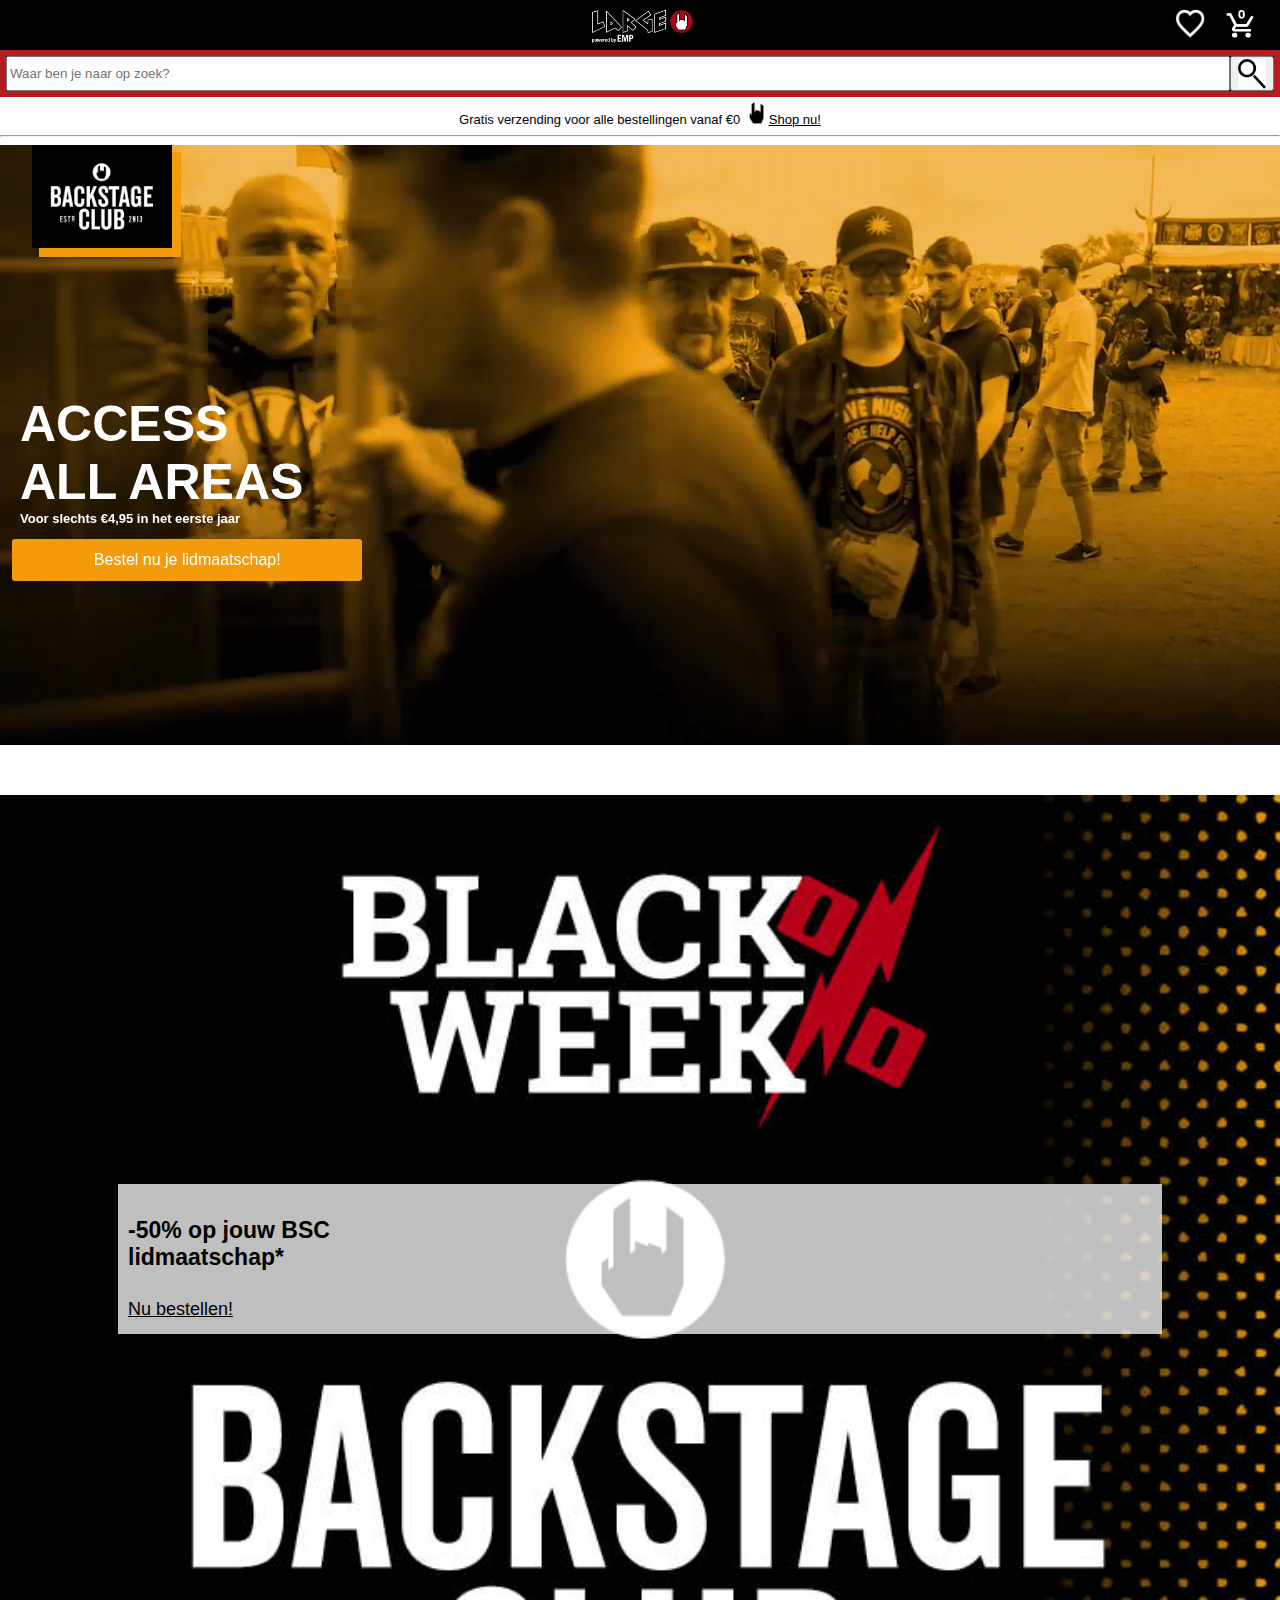
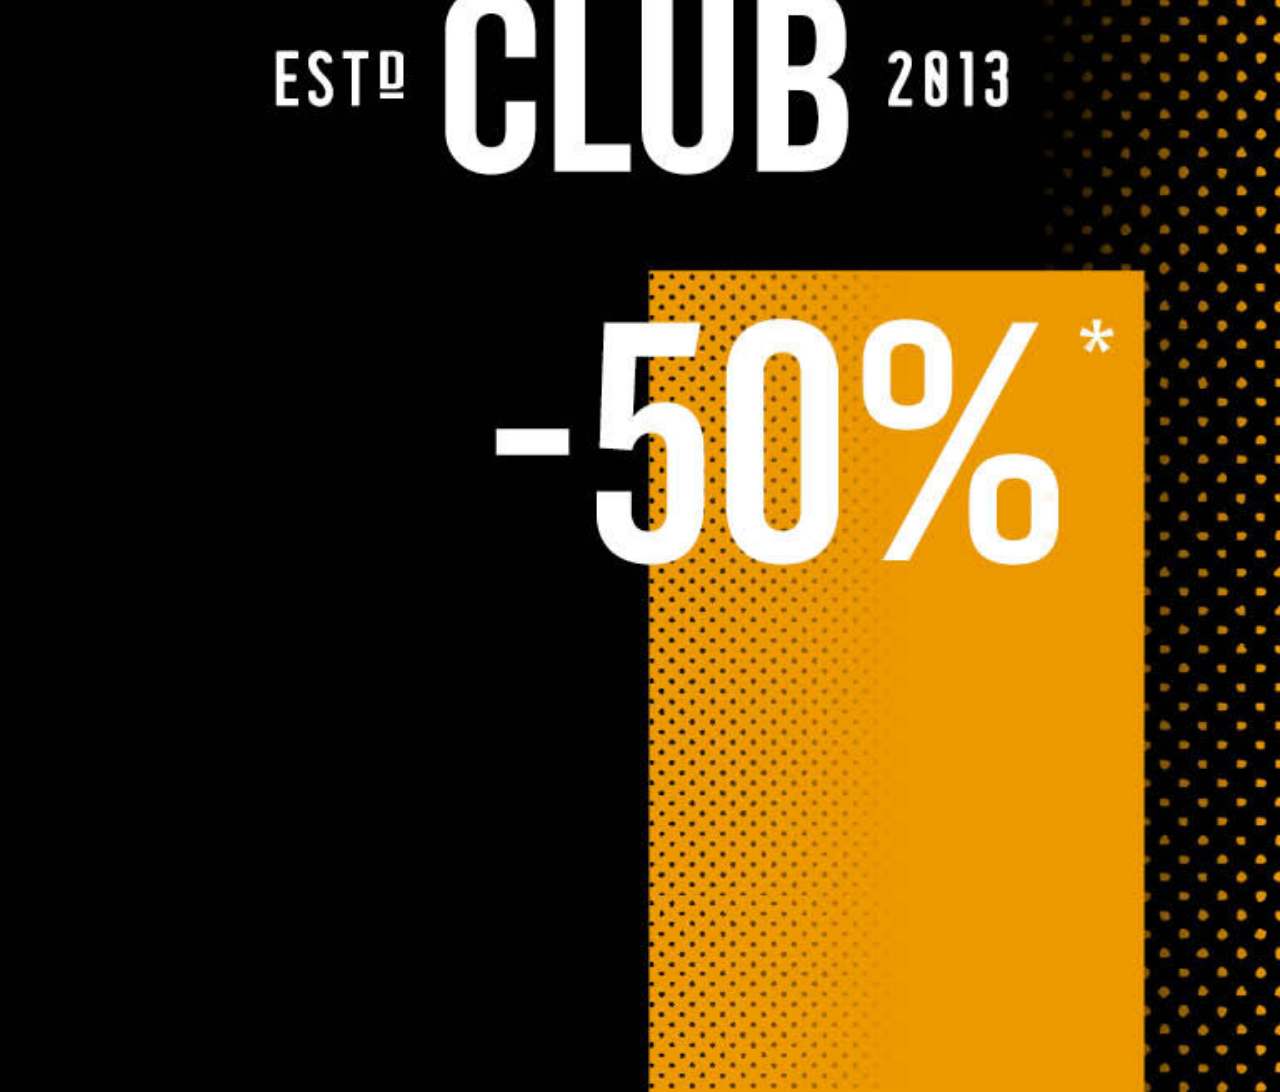
==== backstage.html @ 82ed86e2 "Add files via upload" ====
<!doctype html>
<html lang="nl">

<head>
	<meta charset="UTF-8">
	<meta name="author" content="Maylinn">
	<meta name="viewport" content="width=device-width, initial-scale=1">

	<title>Backstage</title>

	<link href="styles/style.css" rel="stylesheet">
</head>

<body class="bsc">
	<header>
		<div class="informatie">
			<figure class="header">
				<img src="./images/vinkje.png" alt="">
				<figcaption>
					100% Officiële merchandise
				</figcaption>
			</figure>
			<figure class="header">
				<img src="./images/vinkje.png" alt="">
				<figcaption>
					Meer dan 30.000 items
				</figcaption>
			</figure>
			<figure class="header">
				<img src="./images/vinkje.png" alt="">
				<figcaption>
					Gratis retourneren
				</figcaption>
			</figure>
		</div>

		<div class="header">
			<span class="logo">
				<a href="./index.html"><img src="./images/logo.PNG" alt="Logo"></a>
			</span>
			<span class="icon">
				<!-- <a class="icon" href="#"><img src="./images/blad.png" alt="blad"></a>
				<a class="icon" href="#"><img src="./images/club.PNG" alt="backstage club"></a>
				<a class="icon" href="#"><img src="./images/profiel.PNG" alt="profiel"></a> -->
				<a class="icon" href="./backstage.html"><img src="./images/hartje.PNG" alt="hartje"></a>
				<a class="icon" href="#"><img src="./images/wagen.PNG" alt="winkelwagen"></a>
			</span>
		</div>
		<form action="#">
			<input type="search" placeholder="Waar ben je naar op zoek?">
			<button type="submit" name="submit"><img src="./images/zoeken.png" alt=""></button>
		</form>
		<nav>
			<ul>
				<li><a href="#">Nieuw</a></li>
				<li><a href="#">Vrouwen</a></li>
				<li><a href="#">Mannen</a></li>
				<li><a href="#">Kinderen</a></li>
				<li><a href="#">Bandmerch</a></li>
				<li><a href="#">Films en Series</a></li>
				<li><a href="#">Gaming</a></li>
				<li><a href="#">Fun & Lifestyle</a></li>
				<li><a href="#">Accessoires</a></li>
				<li><a href="#">Sale %</a></li>
			</ul>
		</nav>
	</header>

	<main>

		<article class="banner">
			<p>
				Gratis verzending voor alle bestellingen vanaf €0 <img src="./images/hand.PNG" alt="Hand"><a href="#">Shop nu!</a>
			</p>
		</article>
		<hr>
		<section class="een">
			<article class="video">
				<video autoplay muted loop>
					<source src="./videos/backstagevid.mp4" type="video/mp4">
				</video>
				<img src="./images/bclogo.png" alt="backstage logo">
				<article>
					<p>ACCESS <br> ALL AREAS</p>
					<p>Voor slechts €4,95 in het eerste jaar</p>
					<button type="button" name="button">Bestel nu je lidmaatschap!</button>
				</article>
			</article>
		</section>

		<section>
			<img src="./images/mobileclub.jpg" alt="">
			<article class="">
				<p>-50% op jouw BSC <br> lidmaatschap*</p>
				<a href="#">Nu bestellen!</a>
			</article>
		</section>
<section>
	<p>

	</p>
</section>
	</main>

	<footer>
		<section class="klantenservice">
			<article>
				<h4>Wij staan voor je klaar</h4>
				<p>Onze klantenservice is vandaag bereikbaar tot
					18:00 uur op 010-305 81 00.</p>
				<button type="button" name="button">Neem contact met ons op</button>
				<nav class="klantenservice">
					<a href="#"><img src="./images/thuiswinkel.png" alt=""></a>
					<a href="#"><img src="./images/ecommerce.png" alt=""></a>
					<a href="#"><img src="./images/becommerce.png" alt=""></a>
				</nav>
			</article>
		</section>
		<section class="email">
			<article>
				<h4>E-mailnieuwsbrief</h4>
				<img src="./images/pijl.png" alt="">
			</article>
		</section>
	</footer>
</body>

</html>
---- styles/style.css ----
header {
  font-family: georgia;
}

body {
  font-family: arial;
  margin: 0px;
  height: 100%;
}

/* -------------------header------------------- */
header {
  position: relative;
  background-color: black;
}

figure.header {
  display: none;
}

nav {
  display: none;
  display: flex;
  flex-direction: row;
  width: 300px;
}

nav ul {
  display: none;
  flex-direction: column;
  background-color: #B41C20;
  width: 300px;
  list-style: none;
  /* visibility: hidden; */
}

div.header span.logo {
  /* position: absolute; */
  width: 100%;
  display: flex;
  justify-content: center;
  background-color: black;
}

header>div>span.logo>a>img {
  position: absolute;
  height: 40px;
}

header input[type=search] {
  flex-grow: 1;
}

header form {
  display: flex;
  border-style: solid;
  border-color: #B41C20;
  border-width: 6px;
  height: 35px;
  /* margin-top: 40px; */
}

header form img {
  height: 30px;
}

div.header {
  position: sticky;
  top: 0px;
  display: block;
  justify-content: center;
  z-index: 1;
  height: 40px;
  display: flex;
  justify-content: center;
  background-color: black;
  padding: 5px;
  /* margin-top: -40px; */
}

span.icon {
  display: flex;
  flex-direction: row;
  justify-content: flex-end;
  height: 30px;
  margin-top: 4px;
}

span.icon a img{
  width: 30px;
  height: 30px;
  margin-right: 20px;
}

span.icon a {
  height: 30px;
}

/* -------------------Body------------------- */

article.banner>p>img {
  width: 15px;
  height: 22px;
  margin-left: 5px;
  margin-right: 5px;
}

article.banner>p {
  text-align: center;
  font-size: 13px;
  margin: 0px;
  margin-top: 5px;
}

article.banner>p>a {
  color: black;
}

section.slider div img {
  /* position: absolute; */
  max-width: 100%;
  height: auto;
}
section.slider figure {
  margin: 0;
}

div.slider {
  position: relative;
  display: flex;
  justify-content: center;
  margin: 0;
  margin-bottom: 50px;
  max-width: 770px;
  height: auto;
}
div.slider article {
  position: absolute;
  font-size: 23px;
  font-weight: bold;
  background-color: rgba(255, 255, 255, 0.7);
  padding: 10px;
  width: 300px;
  max-width: 200%;
  height: 130px;
  bottom: 25px;
}

div.slider a {
  color: black;
  font-size: 18px;
  font-weight: normal;
  margin-top: 30px;
}

div.slider button {
  position: absolute;
  top: 45%;
  padding: 10px;
  border: none;
  font-size: 20px;
  font-weight: bold;
  right: 0px;
}

div.slider button:nth-last-of-type(2) {
  right: 93%;
}

/* -------------------Section twee------------------- */

section.twee {
  position: relative;
  display: flex;
  flex-direction: row;
  justify-content: space-between;
  overflow: scroll;
  height: 470px;
}

section.twee img {
  width: 250px;
  height: auto;
}

section.twee figure {
  display: flex;
  justify-content: center;
}

section.twee figure article {
  position: absolute;
  font-size: 18px;
  font-weight: bold;
  text-align: center;
  background-color: rgba(255, 255, 255, 0.75);
  padding: 10px;
  width: 200px;
  max-width: 200%;
  height: 115px;
  bottom: 25px;
}

section.twee a {
  color: black;
  font-weight: normal;
}

section.twee p {
  margin-bottom: 10px;
  margin-top: 5px;
}

/* -------------------Section drie------------------- */

section.drie span {
  position: relative;
  display: flex;
  justify-content: center;
  align-items: center;
}

section.drie img {
  max-width: 100%;
  height: auto;
}

section.drie button {
  position: absolute;
  bottom: 30px;
  right: 100px;
  background-color: rgba(255, 0, 0, 0.0);
  border-color: white;
  border-radius: 3px;
  border-style: solid;
  border-width: 1px;
  color: white;
  padding: 15px;
  padding-left: 35px;
  padding-right: 35px;
  right: 120px;

}

/* -------------------Section vier------------------- */



section.vier article {
  display: flex;
  flex-direction: row;

  justify-content: space-between;
  overflow: scroll;
}

section.vier article figure {
  text-align: center;
  height: 300px;
  margin-top: 100px;
}

section.vier h3 {
  position: absolute;
  margin-left: 50px;
  margin-top: 40px;
  padding-bottom: 30px;
}

/* -------------------Footer------------------- */

footer {
  margin: 20px;
}

section.klantenservice article{
  font-size: 15px;
  /* margin: 10px; */
}

nav.klantenservice {
  display: flex;
  justify-content: flex-start;
  margin-top: 30px;
}
nav.klantenservice a img {
  height: 50px;
  margin-bottom: 10px;
  margin-right: 10px;
}

section.klantenservice button {
  padding: 10px;
  background-color: #E5E5E5;
  border-top: none;
  border-left: none;
  border-right: none;
  border-bottom-width: 0.1px;
  border-color: lightgray;
  border-radius: 6px;
}

section.email article img{
  width: 30px;
  height: 15px;
  margin-top: 5px;
  padding:10px;
}

section.email article {
  display: flex;
  flex-direction: row;
  justify-content: space-between;
  /* height: 10px; */
}

/* ------------------------BACKSTAGE CLUB------------------------ */

body.bsc section.een{
  margin-bottom: 50px;
  width: 100%;
  overflow: hidden;
  height: 600px;
}

article.video {
  position: relative;
  max-width: 100%;
  height: 400px;
}

body.bsc video {
  position: absolute;
  /* width: 100%; */
  /* height: 100%; */
}

body.bsc article.video img {
  position: absolute;
  margin-left: 2em;
  width: 120px;
  padding: 10px;
  background-color: black;
  box-shadow: 8px 8px 0px 1px #F39B0A;
}

body.bsc article.video>article {
  position: absolute;
  display: flex;
  flex-direction: column;
  top: 200px;
  z-index: 1;
}

body.bsc article.video>article p:nth-last-of-type(1) {
  color: white;
  font-size: 13px;
  font-weight: bold;
  margin-left: 20px;
  margin-top: 0px;
}

body.bsc article.video>article p:nth-last-of-type(2){
  color: white;
  font-weight: bold;
  margin-left: 20px;
  margin-bottom: 0px;
  font-size: 50px;
}

body.bsc article.video>article button {
  font-size: 16px;
  width: 350px;
  align-self: center;
  margin-left: 7%;
  color: white;
  background-color: #F39B0A;
  padding: 12px;
  /* padding-left: 50px; */
  /* padding-right: 50px; */
  border: none;
  border-radius: 3px;
}

body.bsc main section:nth-last-of-type(2) {
  position: relative;
  width: 100%;
  height: 555px;
  display: flex;
  justify-content: center;
}

body.bsc main section:nth-last-of-type(2) img {
  position: absolute;
  width: 100%;
  height: auto;
}

body.bsc main section:nth-last-of-type(2) article {
  position: absolute;
  background-color: rgba(255, 255, 255, 0.75);
  font-size: 23px;
  font-weight:  bold;
  padding: 10px;
  width: 80%;
  max-width: 200%;
  height: 130px;
  top: 70%;
  align-self: center;
}

body.bsc main section:nth-last-of-type(2) article a {
  color: black;
  font-weight: normal;
  font-size: 18px;
}
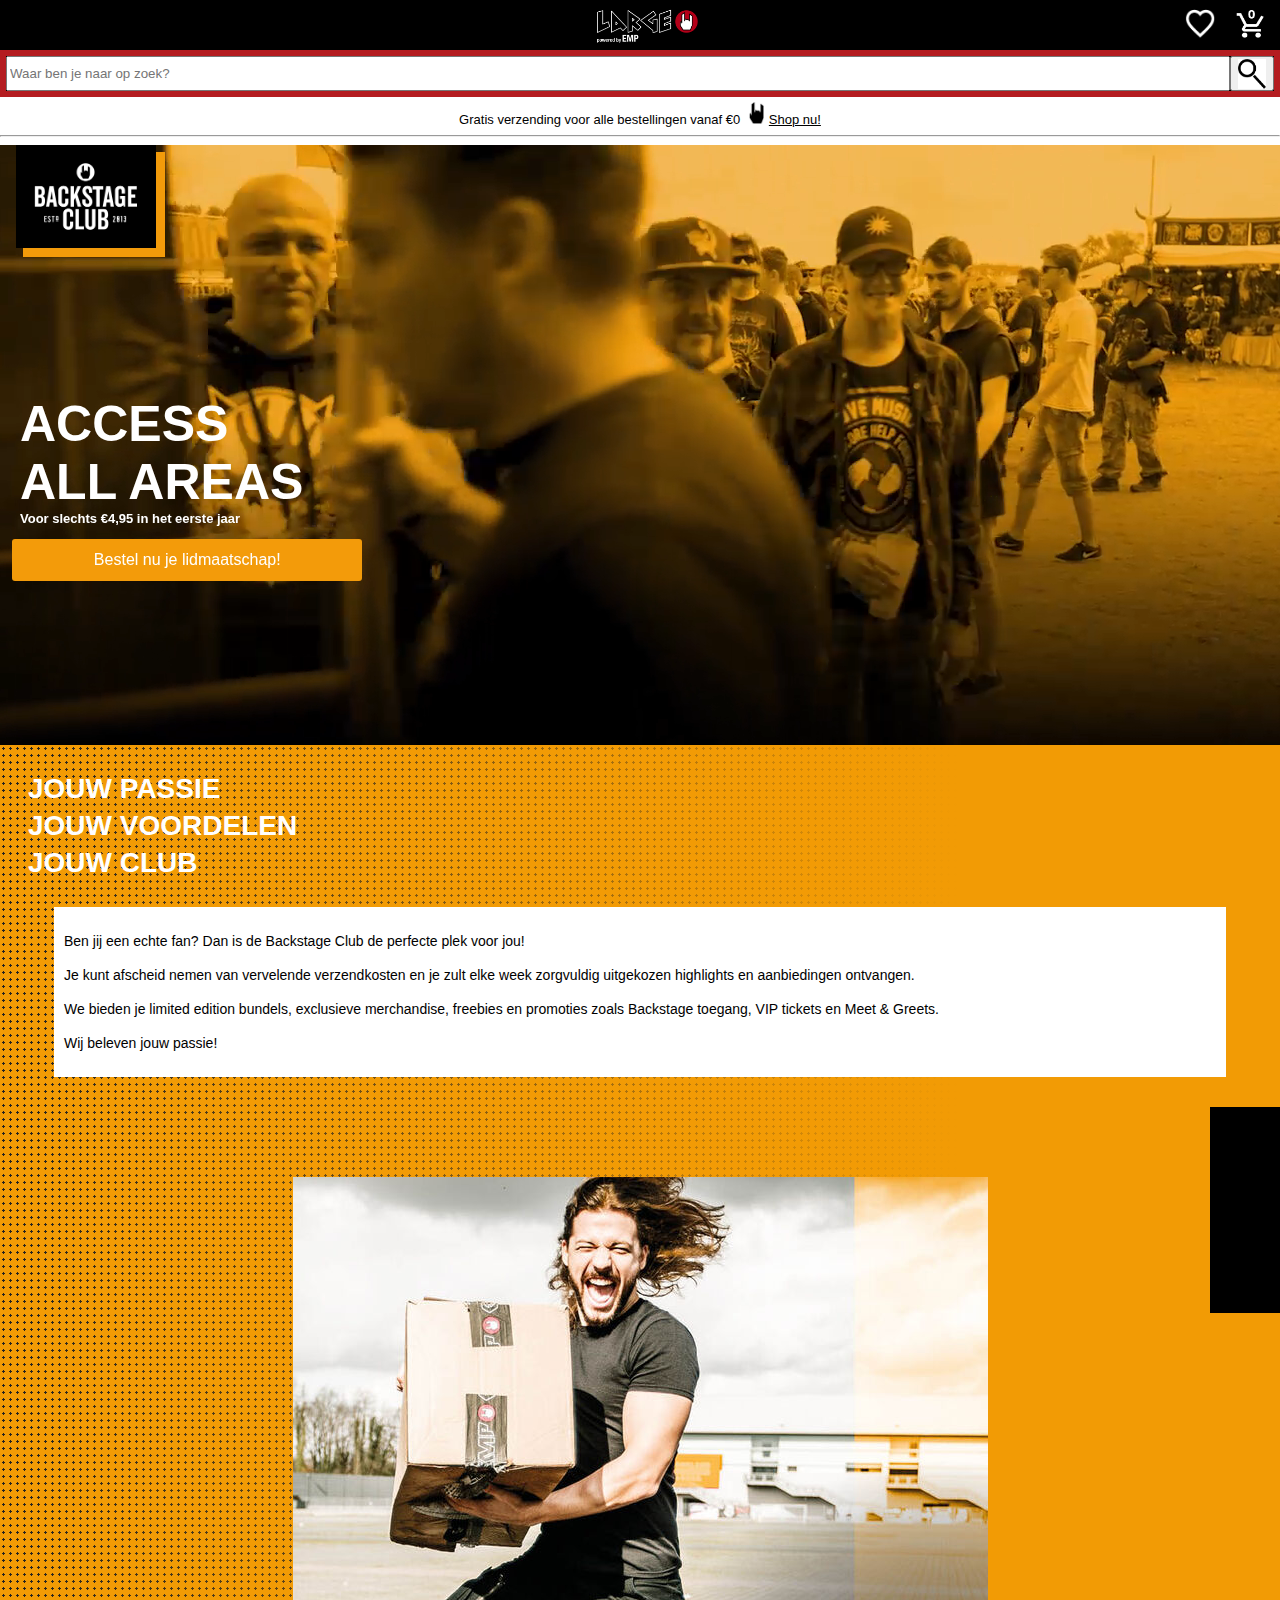
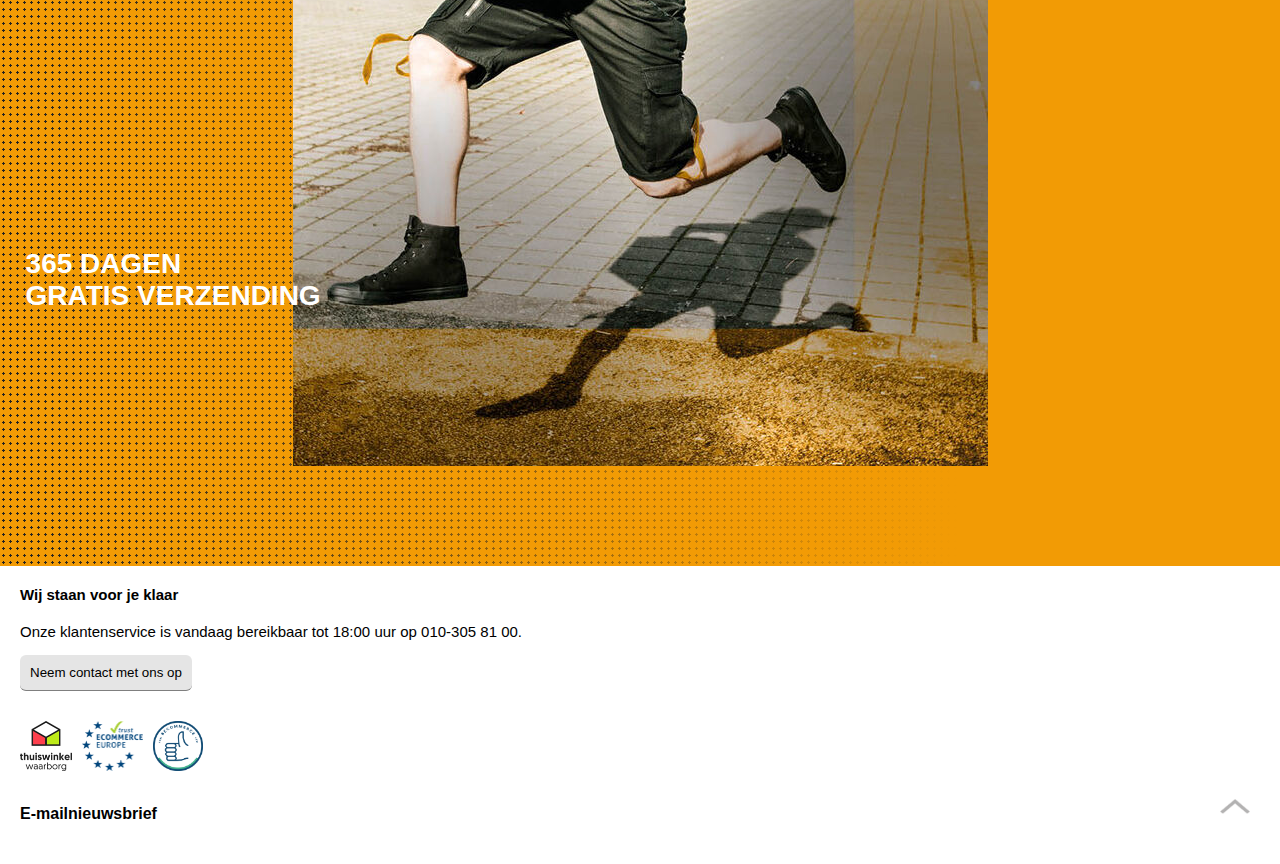
==== commit 003f3930: "Add files via upload" ====
--- a/backstage.html
+++ b/backstage.html
@@ -8,7 +8,7 @@
 
 	<title>Backstage</title>
 
-	<link href="styles/style.css" rel="stylesheet">
+	<link href="./styles/style.css" rel="stylesheet">
 </head>
 
 <body class="bsc">
@@ -88,17 +88,43 @@
 			</article>
 		</section>
 
-		<section>
-			<img src="./images/mobileclub.jpg" alt="">
-			<article class="">
-				<p>-50% op jouw BSC <br> lidmaatschap*</p>
-				<a href="#">Nu bestellen!</a>
-			</article>
-		</section>
 <section>
+	<div>
+	<article>
+	<h3>JOUW PASSIE</h3>
+	<h3>JOUW VOORDELEN</h3>
+	<h3>JOUW CLUB</h3>
+	<article>
 	<p>
+		Ben jij een echte fan?
+		Dan is de Backstage Club de perfecte plek voor jou!
+	</p>
+	<p>
+		Je kunt afscheid nemen van vervelende verzendkosten en
+		 je zult elke week zorgvuldig uitgekozen highlights en
+		 aanbiedingen ontvangen.
+	</p>
+	<p>
+		We bieden je limited edition bundels, exclusieve merchandise,
+		freebies en promoties zoals Backstage toegang, VIP tickets en
+		Meet & Greets.
+	</p>
+	<p>
+		Wij beleven jouw passie!
+	</p>
+	</article>
+	<article>
+	<span></span>	
+	<img src="./images/bscimage.jpg" alt="man with box">
+	<p class="p">
+		365 DAGEN <br> GRATIS VERZENDING
+	</p>
+	</article>
+	</article>
+	</div>
+</section>
+<section>
 
-	</p>
 </section>
 	</main>
 
--- a/styles/style.css
+++ b/styles/style.css
@@ -57,7 +57,7 @@
   border-color: #B41C20;
   border-width: 6px;
   height: 35px;
-  /* margin-top: 40px; */
+  margin-top: 50px;
 }
 
 header form img {
@@ -65,7 +65,8 @@
 }
 
 div.header {
-  position: sticky;
+  position: fixed;
+  width: 100vw;
   top: 0px;
   display: block;
   justify-content: center;
@@ -131,7 +132,7 @@
   justify-content: center;
   margin: 0;
   margin-bottom: 50px;
-  max-width: 770px;
+  width: 100vw;
   height: auto;
 }
 div.slider article {
@@ -140,8 +141,8 @@
   font-weight: bold;
   background-color: rgba(255, 255, 255, 0.7);
   padding: 10px;
-  width: 300px;
-  max-width: 200%;
+  width: 80vw;
+  /* max-width: 200%; */
   height: 130px;
   bottom: 25px;
 }
@@ -317,7 +318,7 @@
 /* ------------------------BACKSTAGE CLUB------------------------ */
 
 body.bsc section.een{
-  margin-bottom: 50px;
+  /* margin-bottom: 50px; */
   width: 100%;
   overflow: hidden;
   height: 600px;
@@ -337,7 +338,7 @@
 
 body.bsc article.video img {
   position: absolute;
-  margin-left: 2em;
+  margin-left: 1em;
   width: 120px;
   padding: 10px;
   background-color: black;
@@ -349,10 +350,10 @@
   display: flex;
   flex-direction: column;
   top: 200px;
-  z-index: 1;
-}
-
-body.bsc article.video>article p:nth-last-of-type(1) {
+  /* z-index: 1; */
+}
+
+body.bsc article.video>article p:nth-of-type(2) {
   color: white;
   font-size: 13px;
   font-weight: bold;
@@ -360,7 +361,7 @@
   margin-top: 0px;
 }
 
-body.bsc article.video>article p:nth-last-of-type(2){
+body.bsc article.video>article p:nth-of-type(1){
   color: white;
   font-weight: bold;
   margin-left: 20px;
@@ -376,41 +377,78 @@
   color: white;
   background-color: #F39B0A;
   padding: 12px;
-  /* padding-left: 50px; */
-  /* padding-right: 50px; */
   border: none;
   border-radius: 3px;
 }
-
-body.bsc main section:nth-last-of-type(2) {
-  position: relative;
-  width: 100%;
-  height: 555px;
-  display: flex;
-  justify-content: center;
-}
-
-body.bsc main section:nth-last-of-type(2) img {
-  position: absolute;
-  width: 100%;
-  height: auto;
-}
-
-body.bsc main section:nth-last-of-type(2) article {
-  position: absolute;
-  background-color: rgba(255, 255, 255, 0.75);
-  font-size: 23px;
-  font-weight:  bold;
-  padding: 10px;
-  width: 80%;
-  max-width: 200%;
-  height: 130px;
-  top: 70%;
-  align-self: center;
-}
-
-body.bsc main section:nth-last-of-type(2) article a {
-  color: black;
-  font-weight: normal;
-  font-size: 18px;
-}
+/* ------------------------SECTION 2------------------------ */
+
+body.bsc main section:nth-of-type(2){
+  position: relative;
+  background-image: radial-gradient(#212121 26%, transparent 20%);
+  background-color: #f29b05;
+  background-size: 7px 7px;
+  max-width: 100%;
+}
+
+body.bsc main section:nth-of-type(2) div {
+  background-image: linear-gradient(to left,#f29b05 25%,transparent 100%);
+}
+
+body.bsc main section:nth-of-type(2) article > article:nth-of-type(1) {
+  /* position: relative; */
+  background-color: white;
+  font-size: 14px;
+  line-height: 20px;
+  margin-left: auto;
+  margin-right: auto;
+  max-width: 90vw;
+  padding: 10px;
+  margin-bottom: 100px;
+  margin-top: 2em;
+}
+
+body.bsc main section:nth-of-type(2) h3 {
+  color: white;
+  font-size: 28px;
+  font-weight: bold;
+  padding-left: 1em;
+  margin-top: 0px;
+  margin-bottom: 5px;
+}
+
+body.bsc main section:nth-of-type(2) h3:nth-of-type(1) {
+  padding-top: 1em;
+  margin-top: 0px;
+}
+
+body.bsc main section:nth-of-type(2) article>article:nth-of-type(2) {
+  position: relative;
+}
+
+body.bsc main section:nth-of-type(2) img {
+  max-width: 90%;
+  margin-left: auto;
+  margin-right: auto;
+  padding-bottom: 100px;
+  display: flex;
+  z-index: 2;
+}
+
+body.bsc main section:nth-of-type(2) span {
+  position: absolute;
+  top: -70px;
+  right: 0;
+  background-color: black;
+  height: 206px;
+  width: 70px;
+  z-index: 1;
+}
+p.p {
+  position: absolute;
+  bottom: 0px;
+  top: 65%;
+  left: 2%;
+  color: white;
+  font-weight: bold;
+  font-size: 28px;
+}
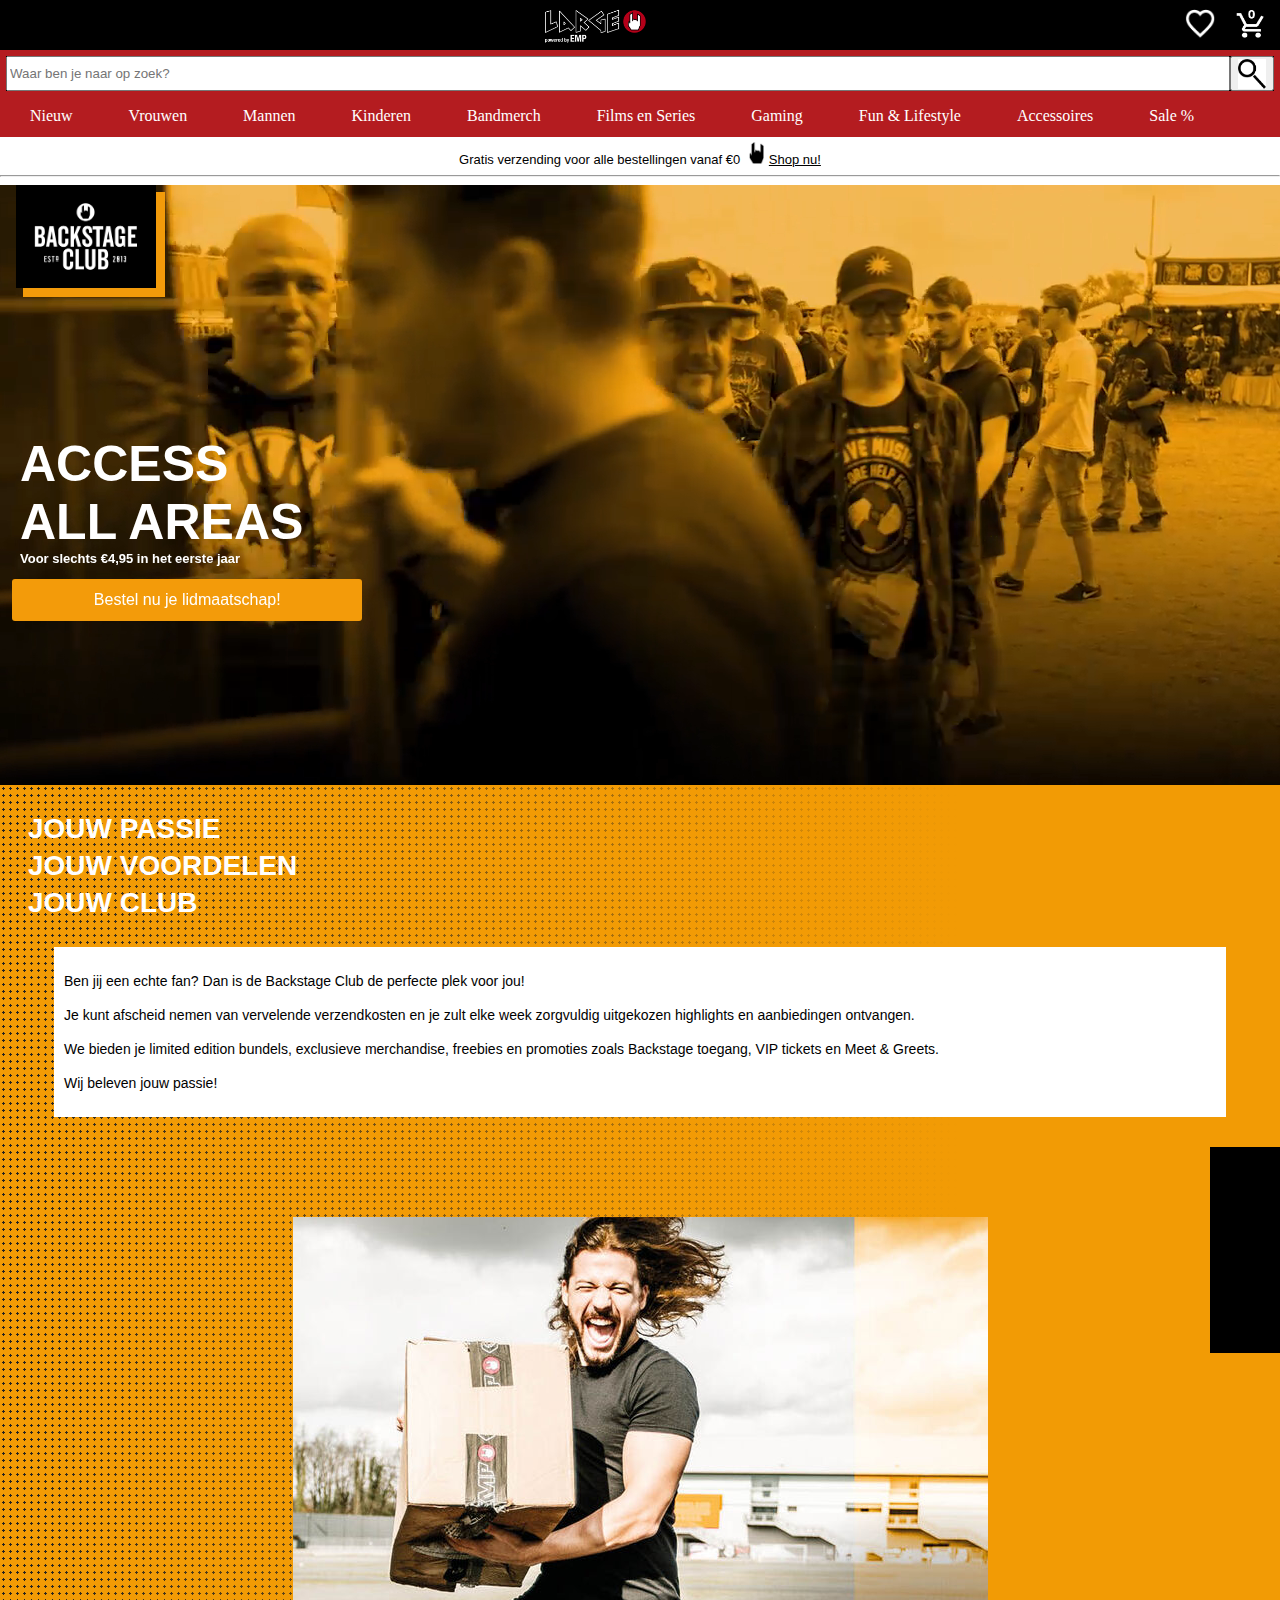
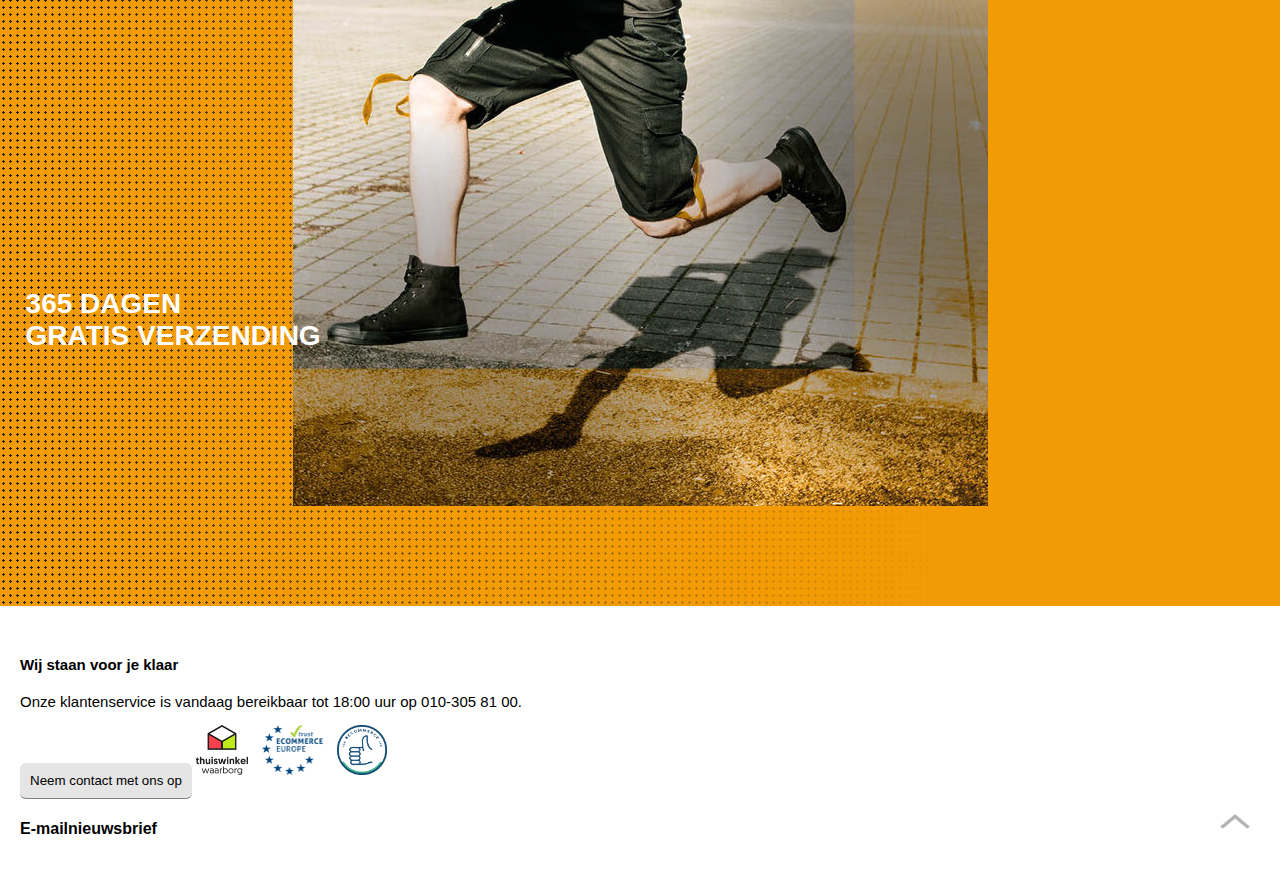
==== commit 1eea3547: "Add files via upload" ====
--- a/backstage.html
+++ b/backstage.html
@@ -114,7 +114,7 @@
 	</p>
 	</article>
 	<article>
-	<span></span>	
+	<span></span>
 	<img src="./images/bscimage.jpg" alt="man with box">
 	<p class="p">
 		365 DAGEN <br> GRATIS VERZENDING
@@ -135,11 +135,11 @@
 				<p>Onze klantenservice is vandaag bereikbaar tot
 					18:00 uur op 010-305 81 00.</p>
 				<button type="button" name="button">Neem contact met ons op</button>
-				<nav class="klantenservice">
+				<span class="klantenservice">
 					<a href="#"><img src="./images/thuiswinkel.png" alt=""></a>
 					<a href="#"><img src="./images/ecommerce.png" alt=""></a>
 					<a href="#"><img src="./images/becommerce.png" alt=""></a>
-				</nav>
+				</span>
 			</article>
 		</section>
 		<section class="email">
@@ -149,6 +149,7 @@
 			</article>
 		</section>
 	</footer>
+	<script src="scripts/script.js"></script>
 </body>
 
 </html>
--- a/styles/style.css
+++ b/styles/style.css
@@ -19,19 +19,34 @@
 }
 
 nav {
-  display: none;
-  display: flex;
-  flex-direction: row;
-  width: 300px;
+  background-color: #B41C20;
+  /* display: flex; */
 }
 
 nav ul {
-  display: none;
-  flex-direction: column;
-  background-color: #B41C20;
-  width: 300px;
+  display: flex;
   list-style: none;
-  /* visibility: hidden; */
+  height: 30px;
+  padding-top: 10px;
+  padding-left: 30px;
+  padding-right: 30px;
+  margin: 0px;
+}
+
+nav li {
+  display: flex;
+  flex-grow: 1;
+  flex-shrink: 1;
+  /* flex-basis: auto; */
+}
+
+li.mobiel {
+  display: none
+}
+
+nav a {
+  color: white;
+  text-decoration: none;
 }
 
 div.header span.logo {
@@ -42,8 +57,96 @@
   background-color: black;
 }
 
+div.header button {
+  display: none;
+}
+
+/* ---------MOBILE--------- */
+@media screen and (max-width: 800px) {
+  nav {
+    position: fixed;
+    display: none;
+    height: 100%;
+    background-color: black;
+    z-index: 1;
+    width: 80%;
+    top: 50px;
+  }
+
+  nav ul {
+    flex-direction: column;
+    /* height: 100vw; */
+    display: block;
+  }
+
+  nav li {
+    margin-bottom: 20px;
+    display: flex;
+    justify-content: space-between;
+  }
+li.mobiel{
+  display: flex;
+  /* justify-content: center; */
+  align-items: center;
+  font-size: 14px;
+  margin-bottom: 10px;
+}
+li.mobiel img {
+  width: 30px;
+}
+
+li.mobiel a {
+  margin-left: 5px;
+  margin-bottom: 0px;
+}
+
+  nav li span {
+    display: inline-block;
+    width: 8px;
+    height: 8px;
+    border-top: 2px solid #000;
+    border-right: 2px solid #000;
+    border-color: white;
+    transform: rotate(135deg);
+  }
+
+  div.header button {
+    display: flex;
+    background-color: transparent;
+    color: white;
+    border: none;
+    padding-top: 5px;
+    margin-top: 5px;
+  }
+
+  div.header button:focus {
+    border: none;
+    outline: none;
+    background-color: #14485C;
+  }
+
+  span.bar {
+    display: flex;
+    flex-direction: column;
+  }
+
+  span.bars {
+    width: 25px;
+    height: 3px;
+    background-color: white;
+    margin: 2px 0;
+  }
+
+  div.header button>span:nth-of-type(2) {
+    margin-left: 10px;
+    margin-top: 4px;
+  }
+}
+
+/* ------------------------- */
+
 header>div>span.logo>a>img {
-  position: absolute;
+  /* position: absolute; */
   height: 40px;
 }
 
@@ -68,12 +171,10 @@
   position: fixed;
   width: 100vw;
   top: 0px;
-  display: block;
-  justify-content: center;
+  display: flex;
+  justify-content: space-between;
   z-index: 1;
   height: 40px;
-  display: flex;
-  justify-content: center;
   background-color: black;
   padding: 5px;
   /* margin-top: -40px; */
@@ -87,7 +188,7 @@
   margin-top: 4px;
 }
 
-span.icon a img{
+span.icon a img {
   width: 30px;
   height: 30px;
   margin-right: 20px;
@@ -98,7 +199,6 @@
 }
 
 /* -------------------Body------------------- */
-
 article.banner>p>img {
   width: 15px;
   height: 22px;
@@ -122,6 +222,7 @@
   max-width: 100%;
   height: auto;
 }
+
 section.slider figure {
   margin: 0;
 }
@@ -135,6 +236,7 @@
   width: 100vw;
   height: auto;
 }
+
 div.slider article {
   position: absolute;
   font-size: 23px;
@@ -169,7 +271,6 @@
 }
 
 /* -------------------Section twee------------------- */
-
 section.twee {
   position: relative;
   display: flex;
@@ -213,7 +314,6 @@
 }
 
 /* -------------------Section drie------------------- */
-
 section.drie span {
   position: relative;
   display: flex;
@@ -240,17 +340,12 @@
   padding-left: 35px;
   padding-right: 35px;
   right: 120px;
-
 }
 
 /* -------------------Section vier------------------- */
-
-
-
 section.vier article {
   display: flex;
   flex-direction: row;
-
   justify-content: space-between;
   overflow: scroll;
 }
@@ -269,22 +364,22 @@
 }
 
 /* -------------------Footer------------------- */
-
 footer {
   margin: 20px;
 }
 
-section.klantenservice article{
+section.klantenservice article {
   font-size: 15px;
   /* margin: 10px; */
 }
 
-nav.klantenservice {
+section.klantenservice {
   display: flex;
   justify-content: flex-start;
   margin-top: 30px;
 }
-nav.klantenservice a img {
+
+section.klantenservice a img {
   height: 50px;
   margin-bottom: 10px;
   margin-right: 10px;
@@ -301,11 +396,11 @@
   border-radius: 6px;
 }
 
-section.email article img{
+section.email article img {
   width: 30px;
   height: 15px;
   margin-top: 5px;
-  padding:10px;
+  padding: 10px;
 }
 
 section.email article {
@@ -316,8 +411,7 @@
 }
 
 /* ------------------------BACKSTAGE CLUB------------------------ */
-
-body.bsc section.een{
+body.bsc section.een {
   /* margin-bottom: 50px; */
   width: 100%;
   overflow: hidden;
@@ -361,7 +455,7 @@
   margin-top: 0px;
 }
 
-body.bsc article.video>article p:nth-of-type(1){
+body.bsc article.video>article p:nth-of-type(1) {
   color: white;
   font-weight: bold;
   margin-left: 20px;
@@ -380,9 +474,9 @@
   border: none;
   border-radius: 3px;
 }
+
 /* ------------------------SECTION 2------------------------ */
-
-body.bsc main section:nth-of-type(2){
+body.bsc main section:nth-of-type(2) {
   position: relative;
   background-image: radial-gradient(#212121 26%, transparent 20%);
   background-color: #f29b05;
@@ -391,10 +485,10 @@
 }
 
 body.bsc main section:nth-of-type(2) div {
-  background-image: linear-gradient(to left,#f29b05 25%,transparent 100%);
-}
-
-body.bsc main section:nth-of-type(2) article > article:nth-of-type(1) {
+  background-image: linear-gradient(to left, #f29b05 25%, transparent 100%);
+}
+
+body.bsc main section:nth-of-type(2) article>article:nth-of-type(1) {
   /* position: relative; */
   background-color: white;
   font-size: 14px;
@@ -443,6 +537,7 @@
   width: 70px;
   z-index: 1;
 }
+
 p.p {
   position: absolute;
   bottom: 0px;
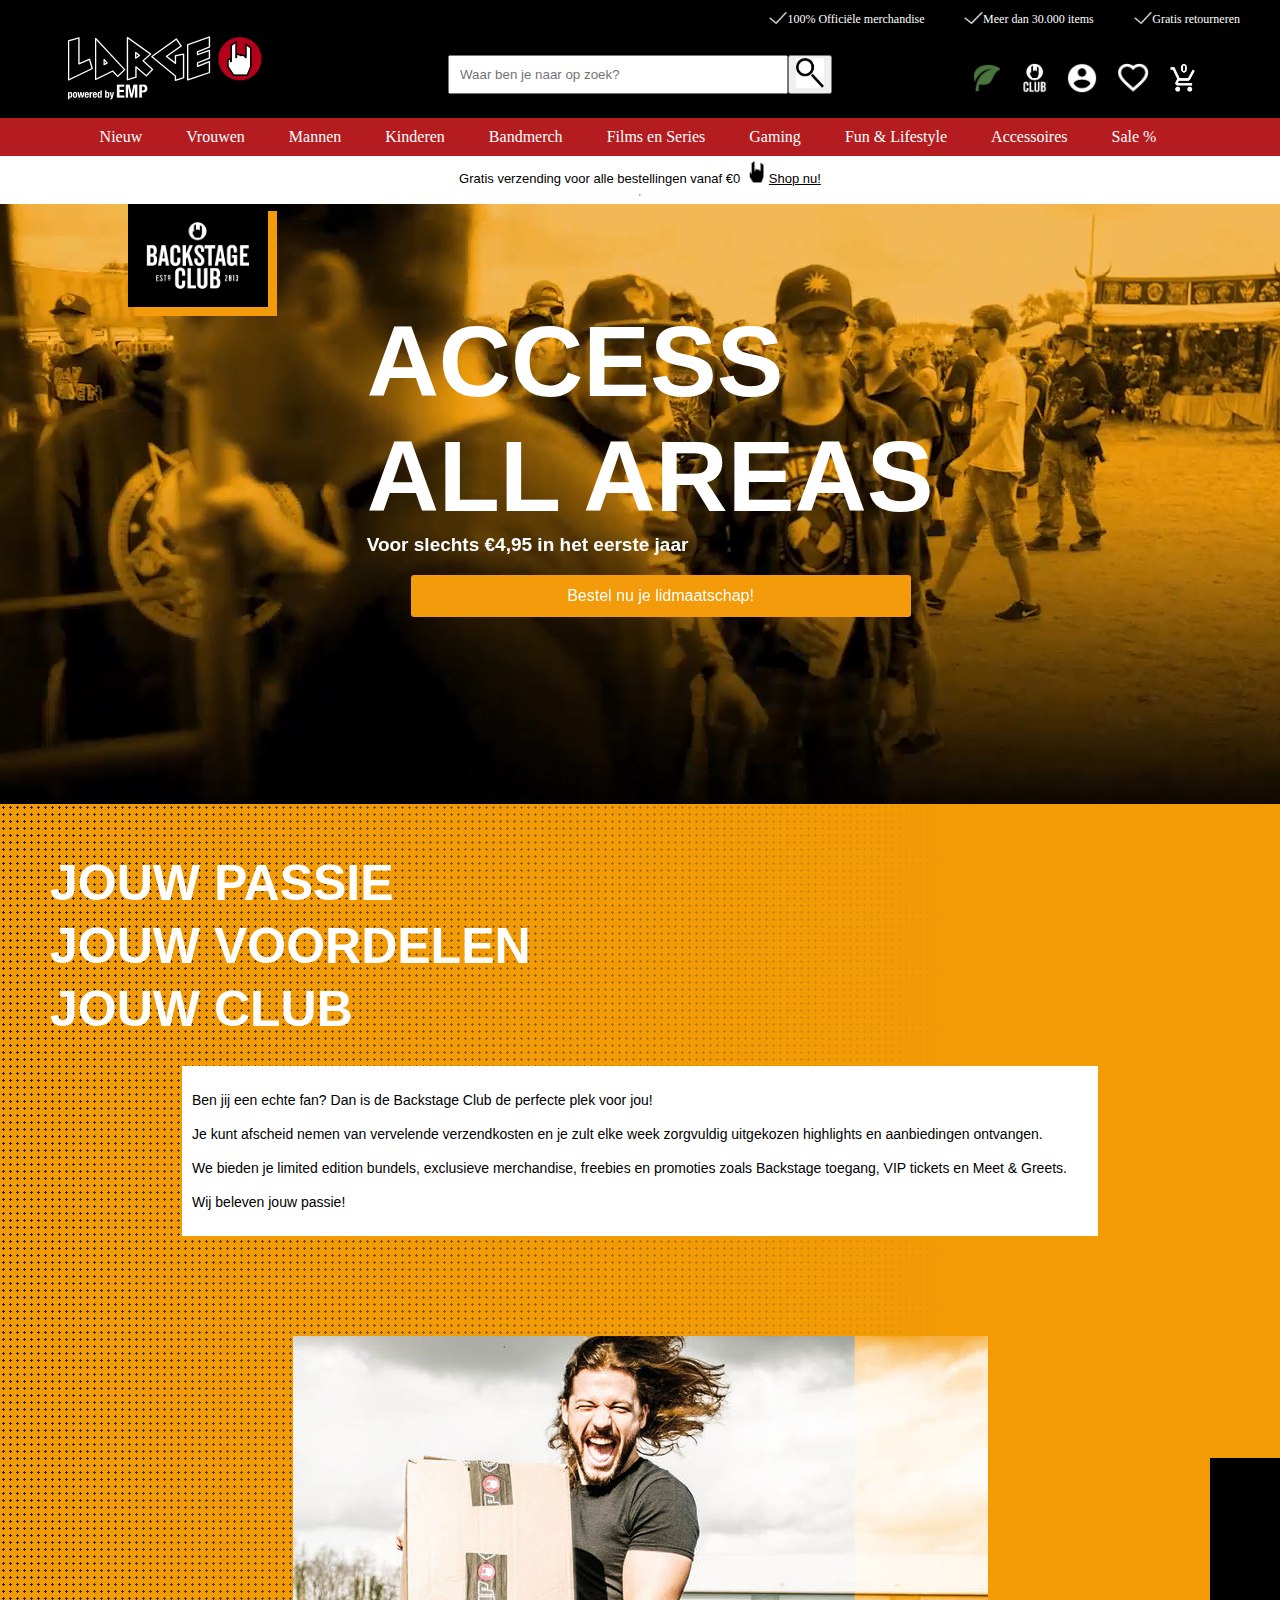
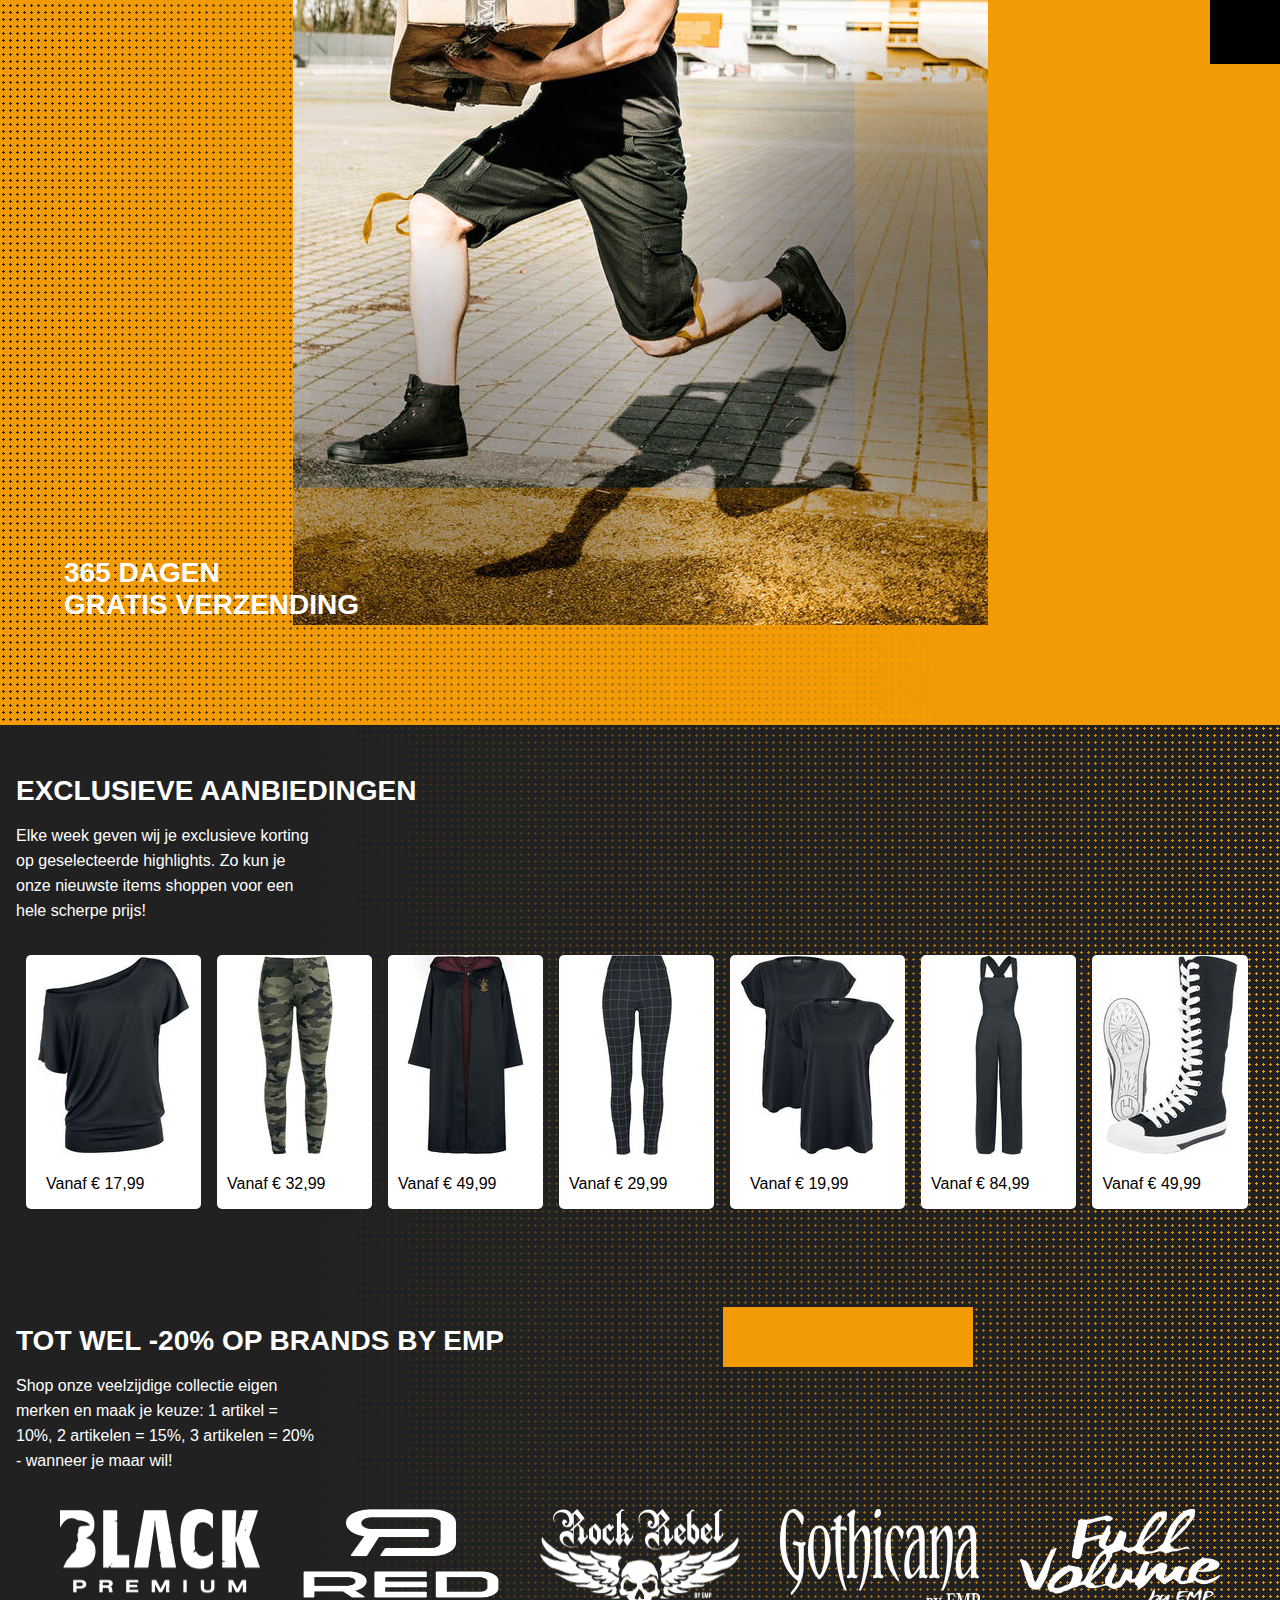
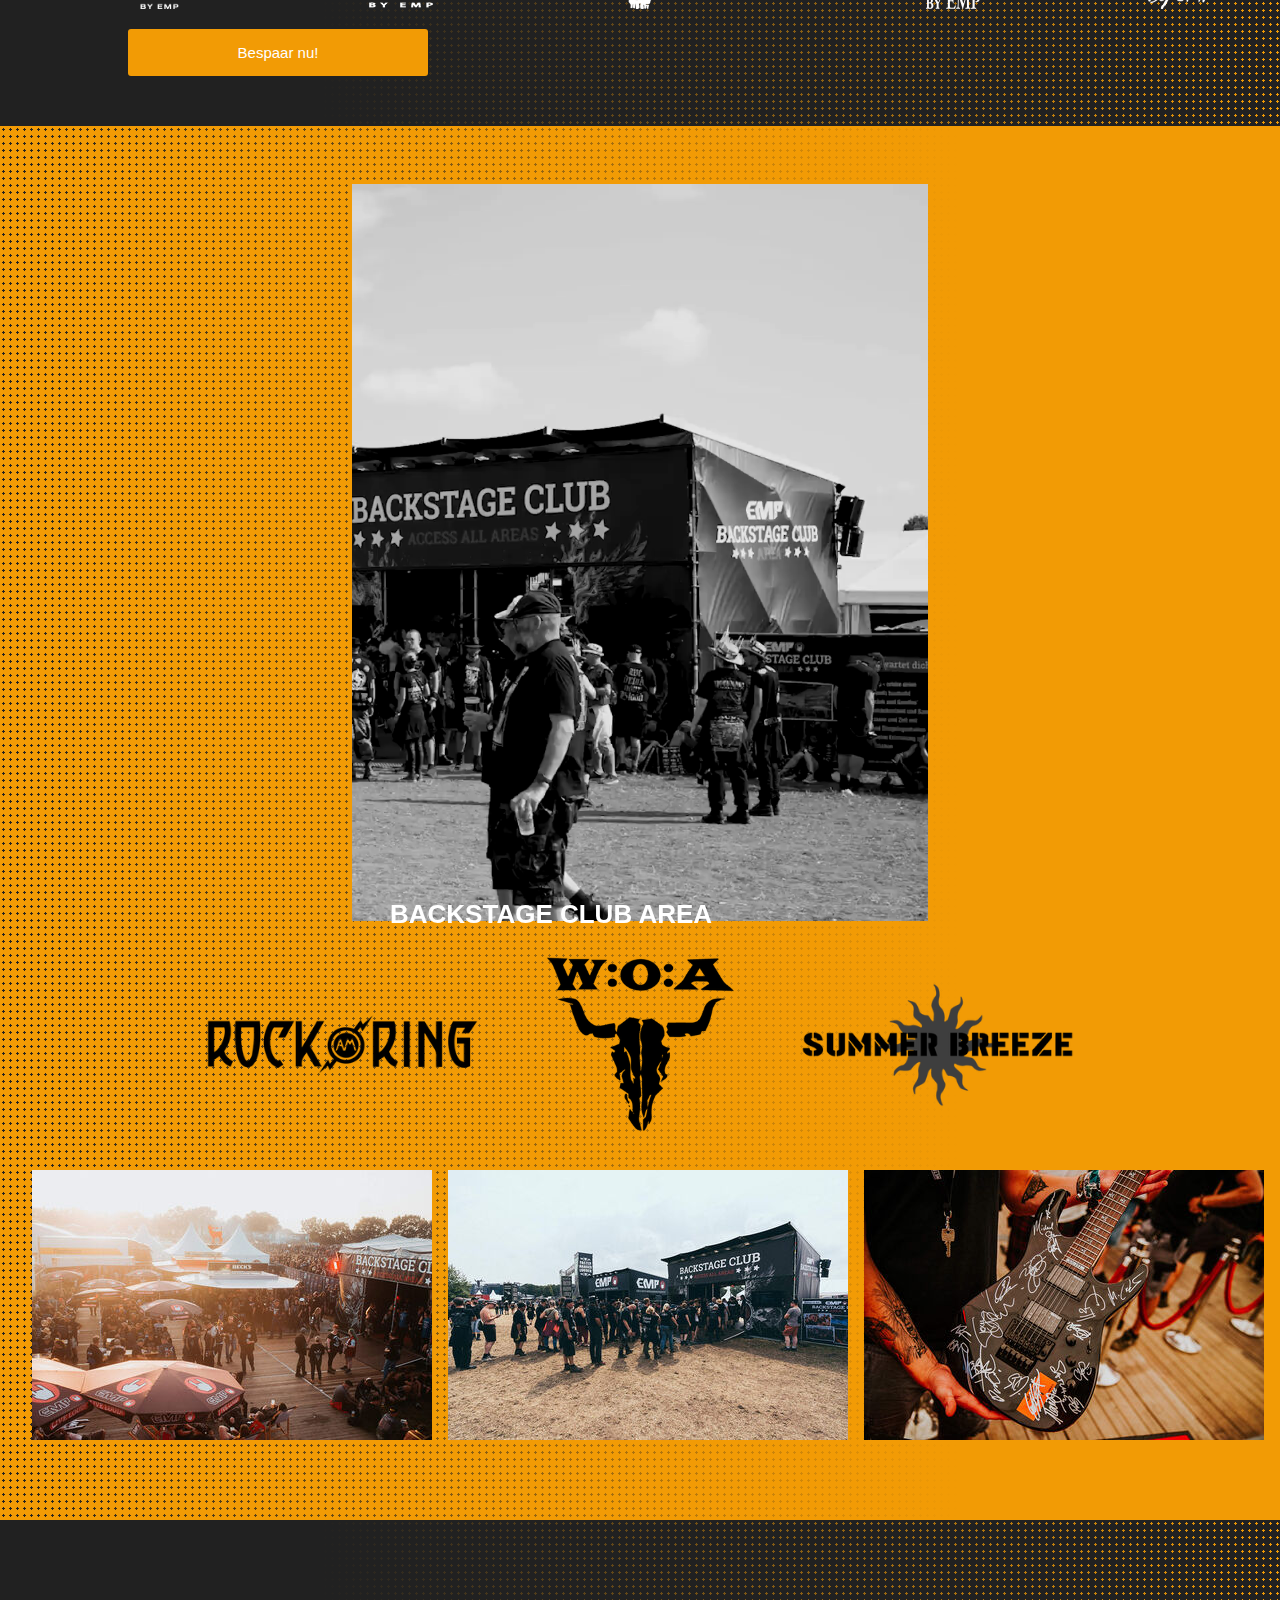
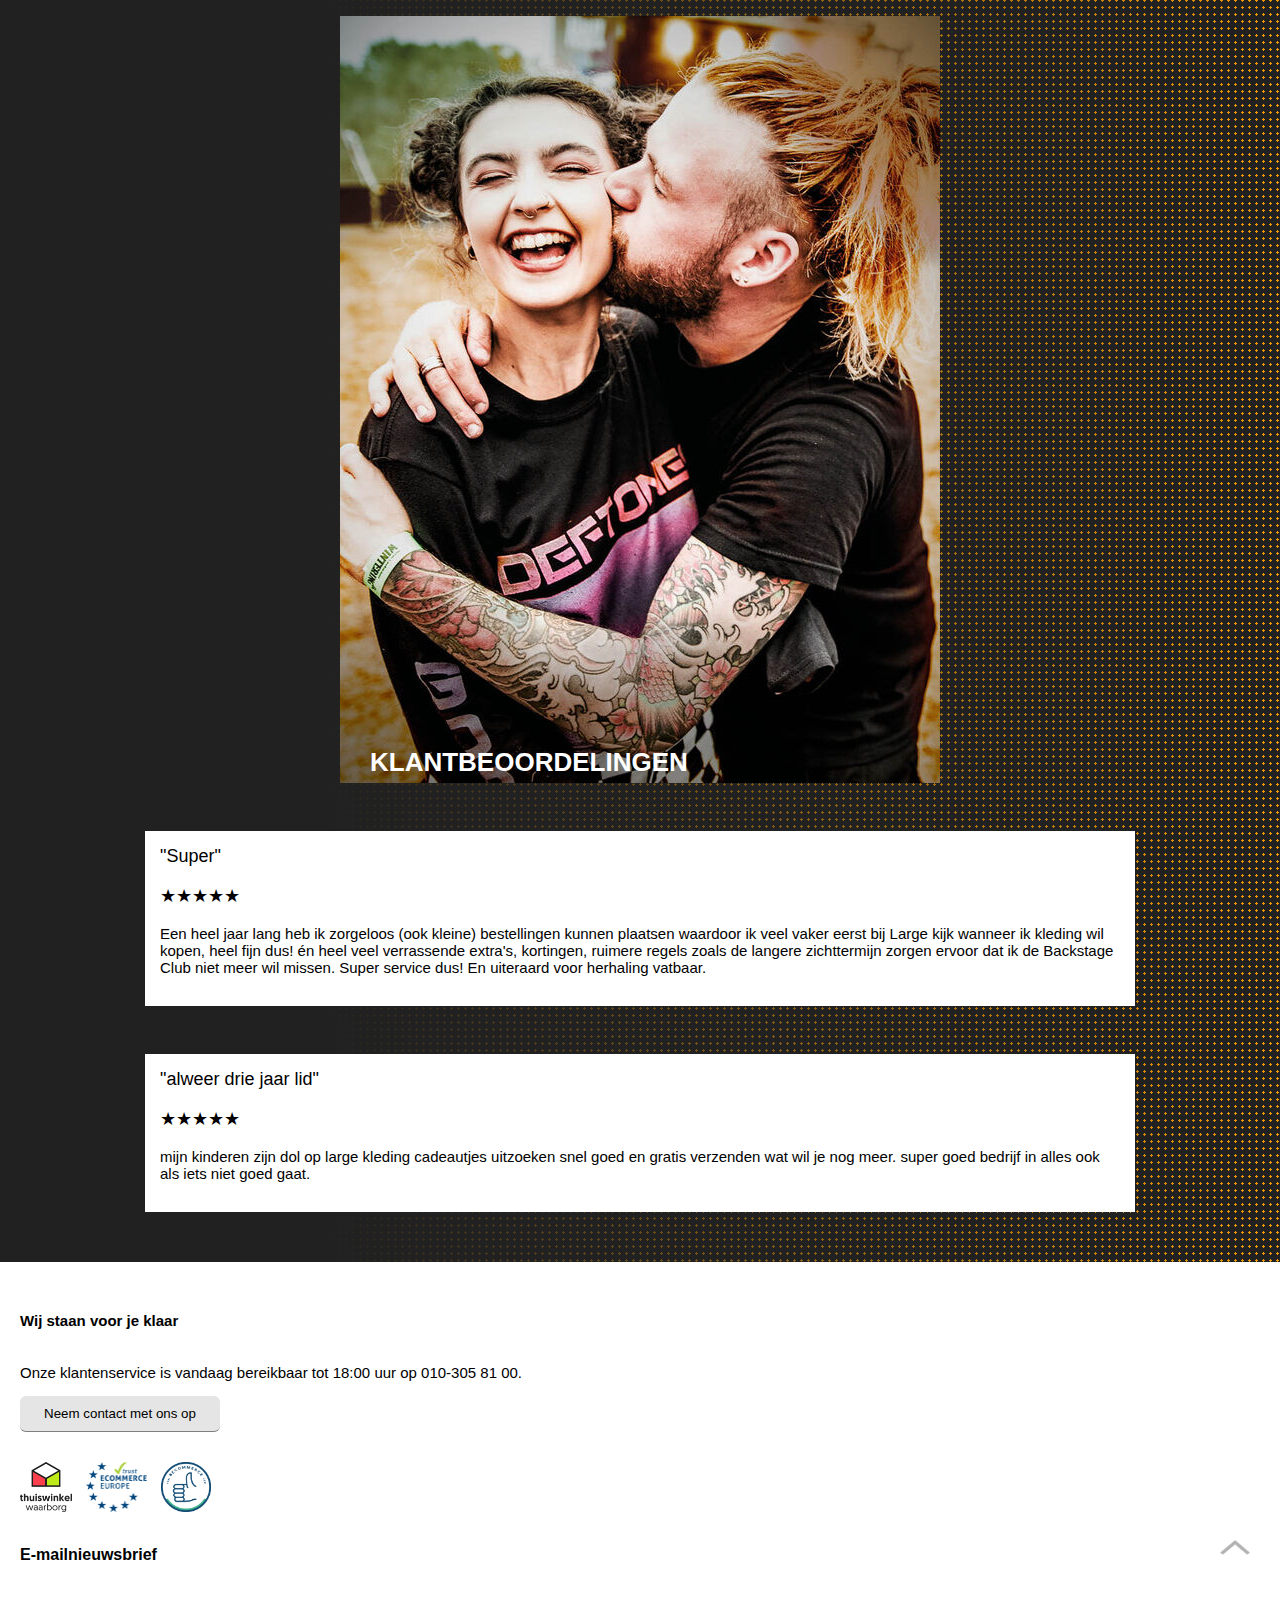
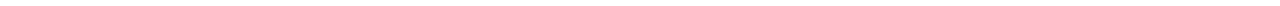
==== commit ffe0ad16: "Add files via upload" ====
--- a/backstage.html
+++ b/backstage.html
@@ -3,10 +3,10 @@
 
 <head>
 	<meta charset="UTF-8">
-	<meta name="author" content="Maylinn">
+	<meta name="Maylinn" content="Large">
 	<meta name="viewport" content="width=device-width, initial-scale=1">
 
-	<title>Backstage</title>
+	<title>Large Backstage Club</title>
 
 	<link href="./styles/style.css" rel="stylesheet">
 </head>
@@ -15,19 +15,19 @@
 	<header>
 		<div class="informatie">
 			<figure class="header">
-				<img src="./images/vinkje.png" alt="">
+				<img src="./images/vinkje.png" alt="Vinkje">
 				<figcaption>
 					100% Officiële merchandise
 				</figcaption>
 			</figure>
 			<figure class="header">
-				<img src="./images/vinkje.png" alt="">
+				<img src="./images/vinkje.png" alt="Vinkje">
 				<figcaption>
 					Meer dan 30.000 items
 				</figcaption>
 			</figure>
 			<figure class="header">
-				<img src="./images/vinkje.png" alt="">
+				<img src="./images/vinkje.png" alt="Vinkje">
 				<figcaption>
 					Gratis retourneren
 				</figcaption>
@@ -35,37 +35,170 @@
 		</div>
 
 		<div class="header">
+			<button id="hamburger" type="button" name="button">
+				<span class="bar">
+					<span class="bars">
+					</span>
+					<span class="bars">
+					</span>
+					<span class="bars">
+					</span>
+				</span>
+				<span>
+					Menu
+				</span>
+			</button>
 			<span class="logo">
 				<a href="./index.html"><img src="./images/logo.PNG" alt="Logo"></a>
 			</span>
 			<span class="icon">
-				<!-- <a class="icon" href="#"><img src="./images/blad.png" alt="blad"></a>
+				<a class="icon" href="#"><img src="./images/blad.png" alt="blad"></a>
 				<a class="icon" href="#"><img src="./images/club.PNG" alt="backstage club"></a>
-				<a class="icon" href="#"><img src="./images/profiel.PNG" alt="profiel"></a> -->
+				<a class="icon" href="#"><img src="./images/profiel.PNG" alt="profiel"></a>
 				<a class="icon" href="./backstage.html"><img src="./images/hartje.PNG" alt="hartje"></a>
 				<a class="icon" href="#"><img src="./images/wagen.PNG" alt="winkelwagen"></a>
 			</span>
 		</div>
 		<form action="#">
 			<input type="search" placeholder="Waar ben je naar op zoek?">
-			<button type="submit" name="submit"><img src="./images/zoeken.png" alt=""></button>
+			<button type="submit" name="submit"><img src="./images/zoeken.png" alt="Zoeken"></button>
 		</form>
-		<nav>
+		<nav id="nav">
 			<ul>
-				<li><a href="#">Nieuw</a></li>
-				<li><a href="#">Vrouwen</a></li>
-				<li><a href="#">Mannen</a></li>
-				<li><a href="#">Kinderen</a></li>
-				<li><a href="#">Bandmerch</a></li>
-				<li><a href="#">Films en Series</a></li>
-				<li><a href="#">Gaming</a></li>
-				<li><a href="#">Fun & Lifestyle</a></li>
-				<li><a href="#">Accessoires</a></li>
-				<li><a href="#">Sale %</a></li>
+				<li id="dropbtn">
+					<a href="#">Nieuw</a>
+					<span></span>
+					<span class="show" id="dropdown">
+						<a href="#">Assortiment: Nieuw</a>
+						<a href="#">Kleding</a>
+						<a href="#">Fun en lifestyle</a>
+						<a href="#">Accessoires</a>
+						<a href="#">Sieraden</a>
+						<a href="#">Media</a>
+					</span>
+				</li>
+				<li id="dropb">
+					<a href="#">Vrouwen</a>
+					<span></span>
+					<span class="dropdown">
+						<a href="#">Assortiment: Vrouwen</a>
+						<a href="#">Stijlen</a>
+						<a href="#">Kleding</a>
+						<a href="#">Topmerken</a>
+						<a href="#">Brands by EMP</a>
+						<a href="#">Young rebels</a>
+					</span>
+				</li>
+				<li class="dropc">
+					<a href="#">Mannen</a>
+					<span></span>
+					<span class="dropdown">
+						<a href="#"></a>
+						<a href="#"></a>
+						<a href="#"></a>
+						<a href="#"></a>
+					</span>
+				</li>
+				<li class="dropd">
+					<a href="#">Kinderen</a>
+					<span></span>
+					<span class="dropdown">
+						<a href="#"></a>
+						<a href="#"></a>
+						<a href="#"></a>
+						<a href="#"></a>
+					</span>
+				</li>
+				<li class="drope">
+					<a href="#">Bandmerch</a>
+					<span></span>
+					<span class="dropdown">
+						<a href="#"></a>
+						<a href="#"></a>
+						<a href="#"></a>
+						<a href="#"></a>
+					</span>
+				</li>
+				<li class="dropf">
+					<a href="#">Films en Series</a>
+					<span></span>
+					<span class="dropdown">
+						<a href="#"></a>
+						<a href="#"></a>
+						<a href="#"></a>
+						<a href="#"></a>
+					</span>
+				</li>
+				<li class="dropg">
+					<a href="#">Gaming</a>
+					<span></span>
+					<span class="dropdown">
+						<a href="#"></a>
+						<a href="#"></a>
+						<a href="#"></a>
+						<a href="#"></a>
+					</span>
+				</li>
+				<li class="droph">
+					<a href="#">Fun & Lifestyle</a>
+					<span></span>
+					<span class="dropdown">
+						<a href="#"></a>
+						<a href="#"></a>
+						<a href="#"></a>
+						<a href="#"></a>
+					</span>
+				</li>
+				<li class="dropi">
+					<a href="#">Accessoires</a>
+					<span></span>
+					<span class="dropdown">
+						<a href="#"></a>
+						<a href="#"></a>
+						<a href="#"></a>
+						<a href="#"></a>
+					</span>
+				</li>
+				<li class="dropj">
+					<a href="#">Sale %</a>
+					<span></span>
+					<span class="dropdown">
+						<a href="#"></a>
+						<a href="#"></a>
+						<a href="#"></a>
+						<a href="#"></a>
+					</span>
+				</li>
+				<li  class="dropk">
+					<a href="#"><img src="./images/blad.png" alt="Blad"> Sustainability</a>
+					<span></span>
+				</li>
+				<li  class="dropl">
+					<a href="./backstage.html"><img src="./images/club.PNG" alt="Club"> Backstage Club</a>
+					<span></span>
+					<span class="dropdown">
+						<a href="#"></a>
+						<a href="#"></a>
+						<a href="#"></a>
+					</span>
+				</li>
+				<li class="dropm">
+					<a href="#"><img src="./images/profiel.PNG" alt="Profiel"> Gebruiker</a>
+					<span></span>
+					<span class="dropdown">
+						<a href="#"></a>
+						<a href="#"></a>
+						<a href="#"></a>
+						<a href="#"></a>
+					</span>
+				</li>
+				<li class="dropn">
+					<a href="#"><img src="./images/hartje.PNG" alt="Hartje"> Verlanglijst</a>
+					<span></span>
+				</li>
 			</ul>
 		</nav>
 	</header>
-
 	<main>
 
 		<article class="banner">
@@ -77,7 +210,7 @@
 		<section class="een">
 			<article class="video">
 				<video autoplay muted loop>
-					<source src="./videos/backstagevid.mp4" type="video/mp4">
+					<source id="bscvid" src="./videos/backstagevid.mp4">
 				</video>
 				<img src="./images/bclogo.png" alt="backstage logo">
 				<article>
@@ -88,44 +221,158 @@
 			</article>
 		</section>
 
-<section>
-	<div>
-	<article>
-	<h3>JOUW PASSIE</h3>
-	<h3>JOUW VOORDELEN</h3>
-	<h3>JOUW CLUB</h3>
-	<article>
-	<p>
-		Ben jij een echte fan?
-		Dan is de Backstage Club de perfecte plek voor jou!
-	</p>
-	<p>
-		Je kunt afscheid nemen van vervelende verzendkosten en
-		 je zult elke week zorgvuldig uitgekozen highlights en
-		 aanbiedingen ontvangen.
-	</p>
-	<p>
-		We bieden je limited edition bundels, exclusieve merchandise,
-		freebies en promoties zoals Backstage toegang, VIP tickets en
-		Meet & Greets.
-	</p>
-	<p>
-		Wij beleven jouw passie!
-	</p>
-	</article>
-	<article>
-	<span></span>
-	<img src="./images/bscimage.jpg" alt="man with box">
-	<p class="p">
-		365 DAGEN <br> GRATIS VERZENDING
-	</p>
-	</article>
-	</article>
-	</div>
-</section>
-<section>
-
-</section>
+		<section class="secoranje">
+			<div class="oranje">
+				<article>
+					<h3>JOUW PASSIE</h3>
+					<h3>JOUW VOORDELEN</h3>
+					<h3>JOUW CLUB</h3>
+					<article>
+						<p>
+							Ben jij een echte fan?
+							Dan is de Backstage Club de perfecte plek voor jou!
+						</p>
+						<p>
+							Je kunt afscheid nemen van vervelende verzendkosten en
+							je zult elke week zorgvuldig uitgekozen highlights en
+							aanbiedingen ontvangen.
+						</p>
+						<p>
+							We bieden je limited edition bundels, exclusieve merchandise,
+							freebies en promoties zoals Backstage toegang, VIP tickets en
+							Meet & Greets.
+						</p>
+						<p>
+							Wij beleven jouw passie!
+						</p>
+					</article>
+					<article>
+						<span></span>
+						<img src="./images/bscimage.jpg" alt="Man met doos">
+						<p class="p">
+							365 DAGEN <br> GRATIS VERZENDING
+						</p>
+					</article>
+				</article>
+			</div>
+		</section>
+		<section class="seczwart">
+			<div class="zwart">
+				<article>
+					<h3>EXCLUSIEVE AANBIEDINGEN</h3>
+					<p>
+						Elke week geven wij je exclusieve korting op
+						geselecteerde highlights. Zo kun je onze
+						nieuwste items shoppen voor een hele scherpe
+						prijs!
+					</p>
+				</article>
+				<ul>
+					<li>
+						<a href="#"><img src="./images/kledeen.jpg" alt="Shirt"></a>
+						<p>Vanaf € 17,99</p>
+					</li>
+					<li>
+						<a href="#"><img src="./images/kledtwee.jpg" alt="Legging"></a>
+						<p>Vanaf € 32,99</p>
+					</li>
+					<li>
+						<a href="#"><img src="./images/kleddrie.jpg" alt="Jas"></a>
+						<p>Vanaf € 49,99</p>
+					</li>
+					<li>
+						<a href="#"><img src="./images/kledvier.jpg" alt="Legging"></a>
+						<p>Vanaf € 29,99</p>
+					</li>
+					<li>
+						<a href="#"><img src="./images/kledvijf.jpg" alt="Shirt"></a>
+						<p>Vanaf € 19,99</p>
+					</li>
+					<li>
+						<a href="#"><img src="./images/kledzes.jpg" alt="Jumpsuit"></a>
+						<p>Vanaf € 84,99</p>
+					</li>
+					<li>
+						<a href="#"><img src="./images/kledzeven.jpg" alt="Laarsen"></a>
+						<p>Vanaf € 49,99</p>
+					</li>
+				</ul>
+				<article>
+					<h3>TOT WEL -20% OP BRANDS BY EMP</h3>
+					<span></span>
+					<p>
+						Shop onze veelzijdige collectie eigen
+						merken en maak je keuze: 1 artikel = 10%,
+						2 artikelen = 15%, 3 artikelen = 20% -
+						wanneer je maar wil!
+					</p>
+				</article>
+				<span>
+					<img src="./images/brandeen.webp" alt="Blackpremium">
+					<img src="./images/brandtwee.webp" alt="Red">
+					<img src="./images/branddrie.webp" alt="Rock Rebel">
+					<img src="./images/brandvier.webp" alt="Gothicana">
+					<img src="./images/brandvijf.webp" alt="Full Volume">
+				</span>
+				<button type="button" name="button">Bespaar nu!</button>
+			</div>
+		</section>
+		<section class="secoranje">
+			<div class="oranje">
+			<article>
+				<video autoplay muted loop src="./videos/bscareamob.mp4">
+				</video>
+				<h3>BACKSTAGE CLUB AREA</h3>
+			</article>
+			<span>
+				<img src="./images/bscareabrandeen.webp" alt="Rock ring">
+				<img src="./images/bscareabrandtwee.webp" alt="Woa">
+				<img src="./images/bscareabranddrie.webp" alt="Summer breeze">
+			</span>
+			<span>
+				<img src="./images/bscpiceen.jpg" alt="Foto festival">
+				<img src="./images/bscpictwee.jpg" alt="Foto rij mensen">
+				<img src="./images/bscpicdrie.jpg" alt="Foto gitaar">
+				<img src="./images/bscpicvier.jpg" alt="Foto mensen aan tafel">
+				<img src="./images/bscpicvijf.jpg" alt="Foto mensen">
+				<img src="./images/bscpiczes.jpg" alt="Foto meer mensen">
+				<img src="./images/bscpiczeven.jpg" alt="Foto mensen met bier">
+			</span>
+			</div>
+		</section>
+		<section class="seczwart">
+			<div class="zwart">
+				<article>
+					<img src="./images/bscpic.jpg" alt="Man kust vrouw">
+					<h3>KLANTBEOORDELINGEN</h3>
+				</article>
+				<section>
+					<article>
+						<p>
+							"Super"
+						</p>
+						<p>★★★★★</p>
+						<p>
+							Een heel jaar lang heb ik zorgeloos (ook kleine) bestellingen kunnen plaatsen waardoor ik veel vaker eerst bij Large kijk wanneer ik kleding wil kopen, heel fijn dus! én heel veel verrassende extra's, kortingen, ruimere regels
+							zoals de langere zichttermijn zorgen ervoor dat ik de Backstage Club niet meer wil missen.
+							Super service dus! En uiteraard voor herhaling vatbaar.
+						</p>
+					</article>
+					<article>
+						<p>
+							"alweer drie jaar lid"
+						</p>
+						<p>★★★★★</p>
+						<p>
+							mijn kinderen zijn dol op large kleding cadeautjes
+							uitzoeken snel goed en gratis verzenden wat wil je
+							nog meer. super goed bedrijf in alles ook als iets
+							niet goed gaat.
+						</p>
+					</article>
+				</section>
+			</div>
+		</section>
 	</main>
 
 	<footer>
@@ -136,16 +383,16 @@
 					18:00 uur op 010-305 81 00.</p>
 				<button type="button" name="button">Neem contact met ons op</button>
 				<span class="klantenservice">
-					<a href="#"><img src="./images/thuiswinkel.png" alt=""></a>
-					<a href="#"><img src="./images/ecommerce.png" alt=""></a>
-					<a href="#"><img src="./images/becommerce.png" alt=""></a>
+					<a href="#"><img src="./images/thuiswinkel.png" alt="Thuiswinkel"></a>
+					<a href="#"><img src="./images/ecommerce.png" alt="Ecommerce"></a>
+					<a href="#"><img src="./images/becommerce.png" alt="Becommerce"></a>
 				</span>
 			</article>
 		</section>
 		<section class="email">
 			<article>
 				<h4>E-mailnieuwsbrief</h4>
-				<img src="./images/pijl.png" alt="">
+				<img src="./images/pijl.png" alt="Pijl">
 			</article>
 		</section>
 	</footer>
--- a/styles/style.css
+++ b/styles/style.css
@@ -8,6 +8,15 @@
   height: 100%;
 }
 
+.secoranje, .seczwart {
+  width: 1400px;
+}
+
+body.bsc main {
+  display: flex;
+  flex-direction: column;
+  align-items: center;
+}
 /* -------------------header------------------- */
 header {
   position: relative;
@@ -26,10 +35,7 @@
 nav ul {
   display: flex;
   list-style: none;
-  height: 30px;
-  padding-top: 10px;
-  padding-left: 30px;
-  padding-right: 30px;
+  padding: 0px;
   margin: 0px;
 }
 
@@ -39,19 +45,25 @@
   flex-shrink: 1;
   /* flex-basis: auto; */
 }
-
-li.mobiel {
+#dropdown {
+  display: none;
+}
+
+.dropdown {
+  display: none;
+}
+
+#nav li:nth-of-type(11), #nav li:nth-of-type(12), #nav li:nth-of-type(13), #nav li:nth-of-type(14) {
   display: none
 }
 
 nav a {
   color: white;
   text-decoration: none;
+  padding-left: 20px;
 }
 
 div.header span.logo {
-  /* position: absolute; */
-  width: 100%;
   display: flex;
   justify-content: center;
   background-color: black;
@@ -62,15 +74,16 @@
 }
 
 /* ---------MOBILE--------- */
-@media screen and (max-width: 800px) {
+@media screen and (max-width: 770px) {
   nav {
     position: fixed;
     display: none;
     height: 100%;
     background-color: black;
-    z-index: 1;
+    z-index: 6;
     width: 80%;
     top: 50px;
+    overflow-y: scroll;
   }
 
   nav ul {
@@ -82,32 +95,69 @@
   nav li {
     margin-bottom: 20px;
     display: flex;
+    flex-wrap: wrap;
     justify-content: space-between;
   }
-li.mobiel{
-  display: flex;
-  /* justify-content: center; */
-  align-items: center;
-  font-size: 14px;
-  margin-bottom: 10px;
-}
-li.mobiel img {
-  width: 30px;
-}
-
-li.mobiel a {
-  margin-left: 5px;
-  margin-bottom: 0px;
-}
-
-  nav li span {
+
+  #nav li:nth-of-type(11), #nav li:nth-of-type(12), #nav li:nth-of-type(13), #nav li:nth-of-type(14) {
+    display: flex;
+    /* justify-content: center; */
+    align-items: center;
+    font-size: 14px;
+    margin-bottom: 10px;
+  }
+
+  #nav li:nth-of-type(11) img, #nav li:nth-of-type(12) img, #nav li:nth-of-type(13) img, #nav li:nth-of-type(14) img {
+    width: 30px;
+  }
+
+  #nav li:nth-of-type(14) {
+    padding-bottom: 80px;
+  }
+
+  #nav li:nth-of-type(11) a, #nav li:nth-of-type(12) a, #nav li:nth-of-type(13) a, #nav li:nth-of-type(14) a {
+    margin-left: 5px;
+    margin-bottom: 0px;
+  }
+
+  nav li span:nth-of-type(1) {
     display: inline-block;
     width: 8px;
     height: 8px;
     border-top: 2px solid #000;
     border-right: 2px solid #000;
+    margin-right: 10px;
     border-color: white;
     transform: rotate(135deg);
+  }
+
+  nav li span:nth-of-type(2) {
+    flex-basis: 100%
+  }
+
+  nav li span:nth-of-type(2) a {
+    display: block;
+    padding-top: 10px;
+    padding-bottom: 10px;
+    width: 100%;
+    background-color: grey;
+    border-bottom-style: solid;
+    border-bottom-color: black;
+    border-bottom-width: 1px;
+  }
+
+  nav li span:nth-of-type(2) a:nth-of-type(1) {
+    padding-top: 15px;
+  }
+
+.dropdown {
+  display: none;
+}
+
+.show {
+    display: none;
+
+    /* flex-direction: column; */
   }
 
   div.header button {
@@ -141,55 +191,54 @@
     margin-left: 10px;
     margin-top: 4px;
   }
+
+  a.icon:nth-of-type(1), a.icon:nth-of-type(2), a.icon:nth-of-type(3) {
+    display: none;
+  }
+
+  div.header {
+    position: fixed;
+    width: 100vw;
+    top: 0px;
+    display: flex;
+    justify-content: space-between;
+    z-index: 5;
+    height: 40px;
+    background-color: black;
+    padding-bottom: 5px;
+    padding-top: 5px;
+  }
+
+  header>div>span.logo>a>img {
+    /* position: absolute; */
+    height: 40px;
+  }
+
+  header input[type=search] {
+    flex-grow: 1;
+  }
+
+  header form {
+    display: flex;
+    border-style: solid;
+    border-color: #B41C20;
+    border-width: 6px;
+    height: 35px;
+    margin-top: 50px;
+  }
 }
 
 /* ------------------------- */
-
-header>div>span.logo>a>img {
-  /* position: absolute; */
-  height: 40px;
-}
-
-header input[type=search] {
-  flex-grow: 1;
-}
-
-header form {
-  display: flex;
-  border-style: solid;
-  border-color: #B41C20;
-  border-width: 6px;
-  height: 35px;
-  margin-top: 50px;
-}
-
 header form img {
   height: 30px;
 }
 
-div.header {
-  position: fixed;
-  width: 100vw;
-  top: 0px;
-  display: flex;
-  justify-content: space-between;
-  z-index: 1;
-  height: 40px;
-  background-color: black;
-  padding: 5px;
-  /* margin-top: -40px; */
-}
-
 span.icon {
   display: flex;
-  flex-direction: row;
-  justify-content: flex-end;
-  height: 30px;
   margin-top: 4px;
 }
 
 span.icon a img {
-  width: 30px;
   height: 30px;
   margin-right: 20px;
 }
@@ -198,7 +247,7 @@
   height: 30px;
 }
 
-/* -------------------Body------------------- */
+/* -------------------Section één------------------- */
 article.banner>p>img {
   width: 15px;
   height: 22px;
@@ -218,7 +267,6 @@
 }
 
 section.slider div img {
-  /* position: absolute; */
   max-width: 100%;
   height: auto;
 }
@@ -227,7 +275,7 @@
   margin: 0;
 }
 
-div.slider {
+.slider figure {
   position: relative;
   display: flex;
   justify-content: center;
@@ -237,7 +285,7 @@
   height: auto;
 }
 
-div.slider article {
+.slider article {
   position: absolute;
   font-size: 23px;
   font-weight: bold;
@@ -247,27 +295,40 @@
   /* max-width: 200%; */
   height: 130px;
   bottom: 25px;
-}
-
-div.slider a {
+  left: 8%;
+}
+
+.slider div a {
   color: black;
   font-size: 18px;
   font-weight: normal;
   margin-top: 30px;
 }
 
-div.slider button {
+section.slider div:nth-of-type(1) {
+  display: block;
+}
+
+section.slider div:nth-of-type(2) {
+  display: none;
+}
+
+section.slider div:nth-of-type(3) {
+  display: none;
+}
+
+section.slider button {
   position: absolute;
   top: 45%;
   padding: 10px;
   border: none;
-  font-size: 20px;
+  font-size: 35px;
   font-weight: bold;
   right: 0px;
 }
 
-div.slider button:nth-last-of-type(2) {
-  right: 93%;
+section.slider button:nth-last-of-type(2) {
+  left: 0px;
 }
 
 /* -------------------Section twee------------------- */
@@ -278,6 +339,7 @@
   justify-content: space-between;
   overflow: scroll;
   height: 470px;
+  cursor: grabbing;
 }
 
 section.twee img {
@@ -322,24 +384,24 @@
 }
 
 section.drie img {
+  /* position: relative; */
   max-width: 100%;
   height: auto;
 }
 
 section.drie button {
   position: absolute;
-  bottom: 30px;
-  right: 100px;
+  bottom: 10%;
+  font-size: 110%;
+  padding: 1.5%;
+  padding-left: 5%;
+  padding-right: 5%;
   background-color: rgba(255, 0, 0, 0.0);
   border-color: white;
   border-radius: 3px;
   border-style: solid;
   border-width: 1px;
   color: white;
-  padding: 15px;
-  padding-left: 35px;
-  padding-right: 35px;
-  right: 120px;
 }
 
 /* -------------------Section vier------------------- */
@@ -369,6 +431,8 @@
 }
 
 section.klantenservice article {
+  display: flex;
+  flex-direction: column;
   font-size: 15px;
   /* margin: 10px; */
 }
@@ -382,11 +446,13 @@
 section.klantenservice a img {
   height: 50px;
   margin-bottom: 10px;
+  margin-top: 2em;
   margin-right: 10px;
 }
 
 section.klantenservice button {
   padding: 10px;
+  width: 200px;
   background-color: #E5E5E5;
   border-top: none;
   border-left: none;
@@ -418,13 +484,15 @@
   height: 600px;
 }
 
-article.video {
-  position: relative;
+section:nth-of-type(1) article.video {
+  position: relative;
+  display: flex;
+  justify-content: center;
   max-width: 100%;
   height: 400px;
 }
 
-body.bsc video {
+body.bsc section.een video {
   position: absolute;
   /* width: 100%; */
   /* height: 100%; */
@@ -432,7 +500,7 @@
 
 body.bsc article.video img {
   position: absolute;
-  margin-left: 1em;
+  left: 10%;
   width: 120px;
   padding: 10px;
   background-color: black;
@@ -443,7 +511,7 @@
   position: absolute;
   display: flex;
   flex-direction: column;
-  top: 200px;
+  top: 0px;
   /* z-index: 1; */
 }
 
@@ -476,7 +544,7 @@
 }
 
 /* ------------------------SECTION 2------------------------ */
-body.bsc main section:nth-of-type(2) {
+.secoranje {
   position: relative;
   background-image: radial-gradient(#212121 26%, transparent 20%);
   background-color: #f29b05;
@@ -484,7 +552,7 @@
   max-width: 100%;
 }
 
-body.bsc main section:nth-of-type(2) div {
+.oranje {
   background-image: linear-gradient(to left, #f29b05 25%, transparent 100%);
 }
 
@@ -495,10 +563,11 @@
   line-height: 20px;
   margin-left: auto;
   margin-right: auto;
-  max-width: 90vw;
+  max-width: 70vw;
   padding: 10px;
   margin-bottom: 100px;
   margin-top: 2em;
+  z-index: 2;
 }
 
 body.bsc main section:nth-of-type(2) h3 {
@@ -507,7 +576,19 @@
   font-weight: bold;
   padding-left: 1em;
   margin-top: 0px;
+  padding-top: 0px;
   margin-bottom: 5px;
+}
+
+body.bsc main section h3 {
+  position: relative;
+  color: white;
+  font-size: 28px;
+  font-weight: bold;
+  margin-top: 0px;
+  padding-top: 50px;
+  margin-bottom: 5px;
+  z-index: 3;
 }
 
 body.bsc main section:nth-of-type(2) h3:nth-of-type(1) {
@@ -516,10 +597,11 @@
 }
 
 body.bsc main section:nth-of-type(2) article>article:nth-of-type(2) {
-  position: relative;
+  /* position: relative; */
 }
 
 body.bsc main section:nth-of-type(2) img {
+  position: relative;
   max-width: 90%;
   margin-left: auto;
   margin-right: auto;
@@ -530,7 +612,7 @@
 
 body.bsc main section:nth-of-type(2) span {
   position: absolute;
-  top: -70px;
+  top: 43%;
   right: 0;
   background-color: black;
   height: 206px;
@@ -541,9 +623,343 @@
 p.p {
   position: absolute;
   bottom: 0px;
-  top: 65%;
-  left: 2%;
+  bottom: 5%;
+  left: 5%;
   color: white;
   font-weight: bold;
   font-size: 28px;
-}
+  z-index: 3;
+}
+
+/* ------------------------SECTION 3------------------------ */
+.seczwart {
+  position: relative;
+  background-image: radial-gradient(#f29b05 26%, transparent 20%);
+  background-color: #212121;
+  background-size: 7px 7px;
+  max-width: 100%;
+}
+
+.zwart {
+  background-image: linear-gradient(to right, #212121 25%, transparent 100%);
+}
+
+body.bsc main section:nth-of-type(3) article {
+  position: relative;
+  color: white;
+  padding-left: 1em;
+}
+
+body.bsc main section:nth-of-type(3) article>p {
+  line-height: 25px;
+  width: 300px;
+}
+
+body.bsc main section:nth-of-type(3) span {
+  display: flex;
+  overflow: scroll;
+}
+
+body.bsc main section:nth-of-type(3) li>p {
+  width: 135px;
+}
+
+body.bsc main section:nth-of-type(3) ul {
+  display: flex;
+  overflow: scroll;
+  list-style-type: none;
+  padding-left: 10px;
+  padding-bottom: 50px;
+}
+
+body.bsc main section:nth-of-type(3) li {
+  display: flex;
+  flex-direction: column;
+  align-items: center;
+  background-color: white;
+  margin-left: 1em;
+  padding-left: 10px;
+  padding-right: 10px;
+  border-radius: 5px;
+}
+
+body.bsc main section:nth-of-type(3) article>span {
+  position: absolute;
+  width: 250px;
+  height: 60px;
+  top: 15%;
+  right: 24%;
+  z-index: 2;
+  background-color: #f29b05;
+  overflow: hidden;
+}
+
+body.bsc main section:nth-of-type(3) span {
+  display: flex;
+  flex-wrap: wrap;
+  justify-content: center;
+}
+
+body.bsc main section:nth-of-type(3) span>img {
+  /* max-width: 35%; */
+  width: 30%;
+  height: auto;
+  padding: 20px;
+  /* flex-grow: 1; */
+}
+
+body.bsc main section:nth-of-type(3) button {
+  background-color: #f29b05;
+  padding: 15px;
+  width: 80vw;
+  margin-left: 10vw;
+  font-size: 15px;
+  color: white;
+  border: none;
+  border-radius: 3px;
+  margin-bottom: 50px;
+}
+
+/* ------------------------SECTION 4------------------------ */
+body.bsc main section:nth-of-type(4) article {
+  position: relative;
+  max-width: 90%;
+  height: 100%;
+  margin-left: 5%;
+}
+
+body.bsc main section:nth-of-type(4) video {
+  /* position: absolute; */
+  width: 100%;
+  height: auto;
+  margin-top: 5%;
+}
+
+body.bsc main section:nth-of-type(4) article>h3 {
+  position: absolute;
+  padding: 0px;
+  width: 500px;
+  font-size: 26px;
+  bottom: -15px;
+}
+
+body.bsc main section:nth-of-type(4) span:nth-of-type(1)>img {
+  height: 250px;
+}
+
+body.bsc main section:nth-of-type(4) span:nth-of-type(1) {
+  display: flex;
+  flex-direction: column;
+  align-items: center;
+}
+
+body.bsc main section:nth-of-type(4) span:nth-of-type(2) {
+  display: flex;
+  overflow: scroll;
+  padding-left: 1em;
+}
+
+body.bsc main section:nth-of-type(4) span:nth-of-type(2) img {
+  max-width: 60%;
+  margin-left: 1em;
+  margin-bottom: 80px;
+}
+
+/* ------------------------SECTION 5------------------------ */
+body.bsc main section:nth-of-type(5) img {
+  max-width: 85%;
+  height: auto;
+  align-self: center;
+  margin-top: 7.5%;
+}
+
+body.bsc main section:nth-of-type(5) article:nth-of-type(1) {
+  position: relative;
+  display: flex;
+  flex-direction: column;
+}
+
+body.bsc main section:nth-of-type(5) h3 {
+  position: absolute;
+  font-size: 26px;
+  padding: 0px;
+  bottom: 0%;
+  left: 5%;
+}
+
+body.bsc main section:nth-of-type(5) section>article {
+  background-color: white;
+  padding: 15px;
+  width: 75%;
+  margin: auto;
+  margin-top: 3em;
+}
+
+body.bsc main section:nth-of-type(5) section>article p {
+  font-size: 18px;
+  margin-top: 0px;
+}
+
+body.bsc main section:nth-of-type(5) section>article p:nth-of-type(3) {
+  font-size: 15px;
+}
+
+body.bsc section:nth-of-type(5) div {
+  padding-bottom: 50px;
+}
+
+@media screen and (min-width: 770px) {
+  div.header {
+    position: relative;
+    display: flex;
+    padding-bottom: 10px;
+  }
+
+  .logo a img {
+    max-width: 50%;
+  }
+
+  .logo {
+    margin-left: 5%
+  }
+
+  nav {
+    position: relative;
+  }
+
+  nav ul {
+    margin-left: 7%;
+    margin-right: 7%;
+  }
+
+  nav a {
+    padding: 10px;
+    padding-left: 10px;
+    /* padding-bottom: 50px; */
+    flex-grow: 1;
+    white-space: nowrap;
+
+  }
+
+  nav a:hover {
+    background-color: white;
+    color: black;
+  }
+
+  .informatie {
+    display: flex;
+    justify-content: flex-end;
+    /* height: 50px; */
+  }
+
+  .informatie figure {
+    display: flex;
+    color: white;
+    font-size: 12px;
+    margin-left: 0px;
+    margin-bottom: 0px;
+  }
+
+  .informatie figure img {
+    display: block;
+    height: 12px;
+  }
+
+  span.icon {
+    position: absolute;
+    right: 0px;
+    bottom: 25px;
+    margin-right: 5%;
+  }
+
+  form {
+    position: absolute;
+    display: flex;
+    z-index: 1;
+    top: 35%;
+    left: 35%;
+    width: 30%;
+  }
+
+  form input[type=search] {
+    width: 100%;
+    /* height: 30px; */
+    padding: 10px;
+  }
+
+  .slider article {
+    width: 350px;
+    height: 130px;
+  }
+
+  .drie button {
+    left: 31%;
+    /* width: 200px; */
+    padding: 0px;
+  }
+
+  /* -------------------BSC------------------- */
+  body.bsc main section:nth-of-type(2) h3 {
+    font-size: 50px;
+  }
+
+  body.bsc section:nth-of-type(1) article.video article p:nth-of-type(1) {
+    font-size: 100px;
+  }
+
+  body.bsc section:nth-of-type(1) article.video article p:nth-of-type(2) {
+    font-size: 19px;
+  }
+
+  body.bsc article.video article {
+    /* margin-left: 25%; */
+    padding-bottom: 25%;
+    top: 0px;
+  }
+
+  body.bsc main article.video>article button {
+    width: 500px;
+  }
+
+body.bsc section:nth-of-type(3) div span {
+  display: flex;
+  flex-wrap: nowrap;
+  overflow: hidden;
+  max-width: 100%;
+}
+
+  body.bsc section:nth-of-type(3) div span>img{
+    width: 200px;
+    height: 100px;
+    /* padding: 0px; */
+
+  }
+  body.bsc section:nth-of-type(3) div {
+    display: flex;
+    flex-direction: column;
+  }
+
+  body.bsc section:nth-of-type(3) div button {
+    align-self:flex-start ;
+    width: 300px;
+  }
+
+  body.bsc section:nth-of-type(4) article {
+    display: flex;
+    justify-content: center;
+  }
+
+  body.bsc main section:nth-of-type(4) div span:nth-of-type(1) {
+    display: flex;
+    flex-direction: row;
+    justify-content: center;
+  }
+
+  body.bsc section:nth-of-type(4) video {
+    max-width: 50%;
+  }
+
+  body.bsc section:nth-of-type(5) div h3 {
+    left: 370px;
+  }
+}
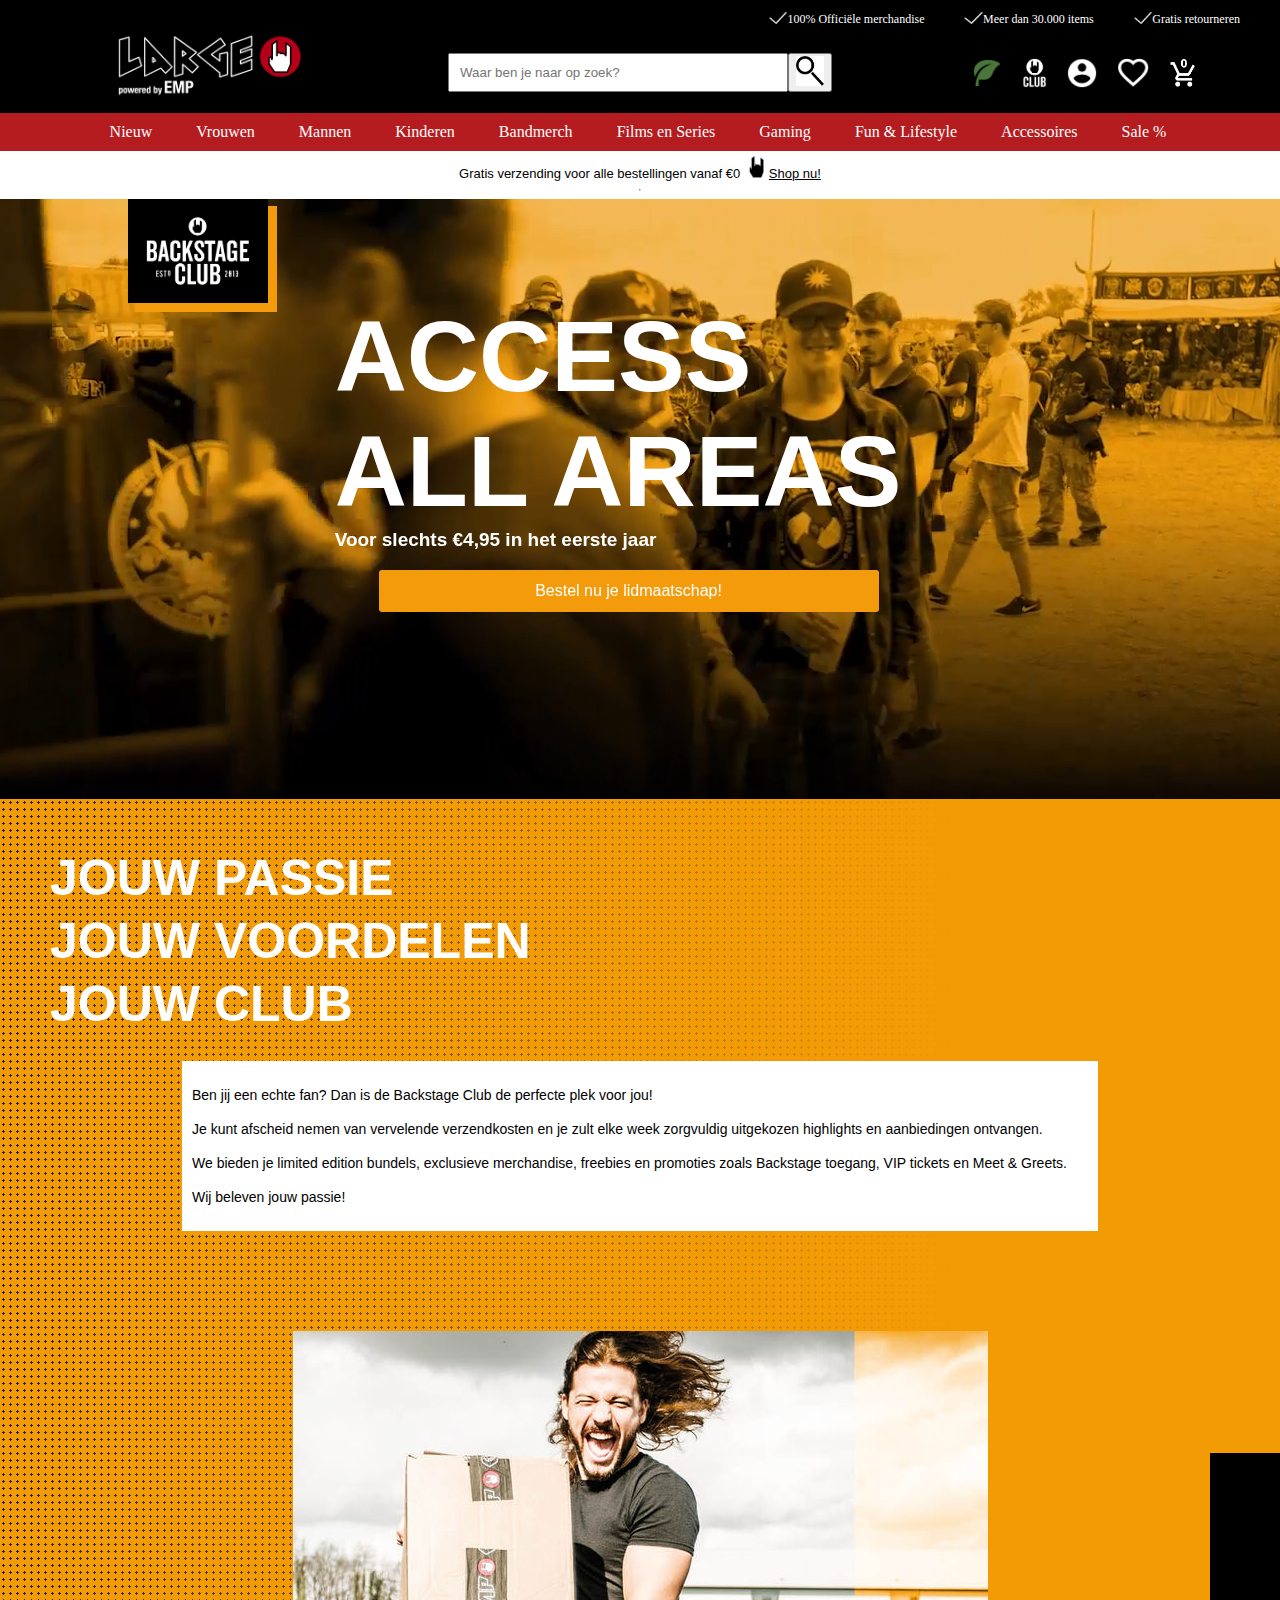
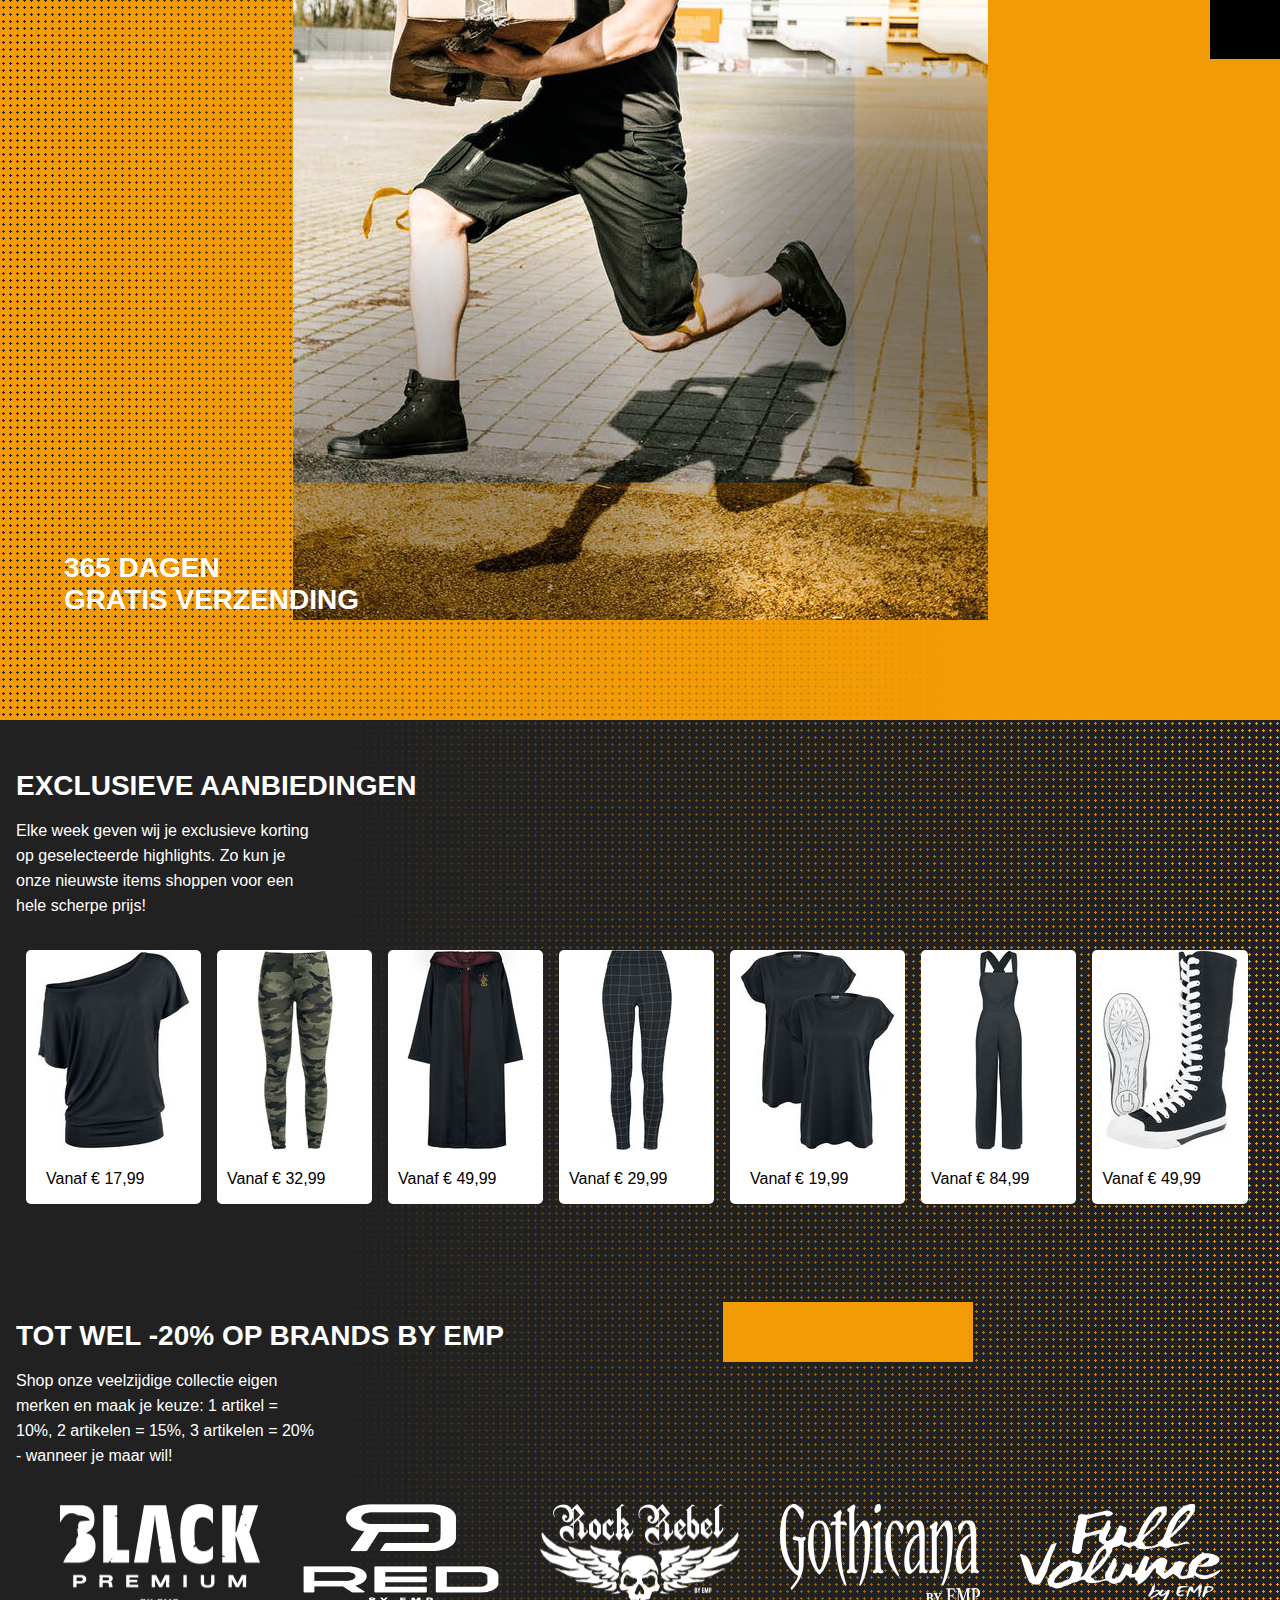
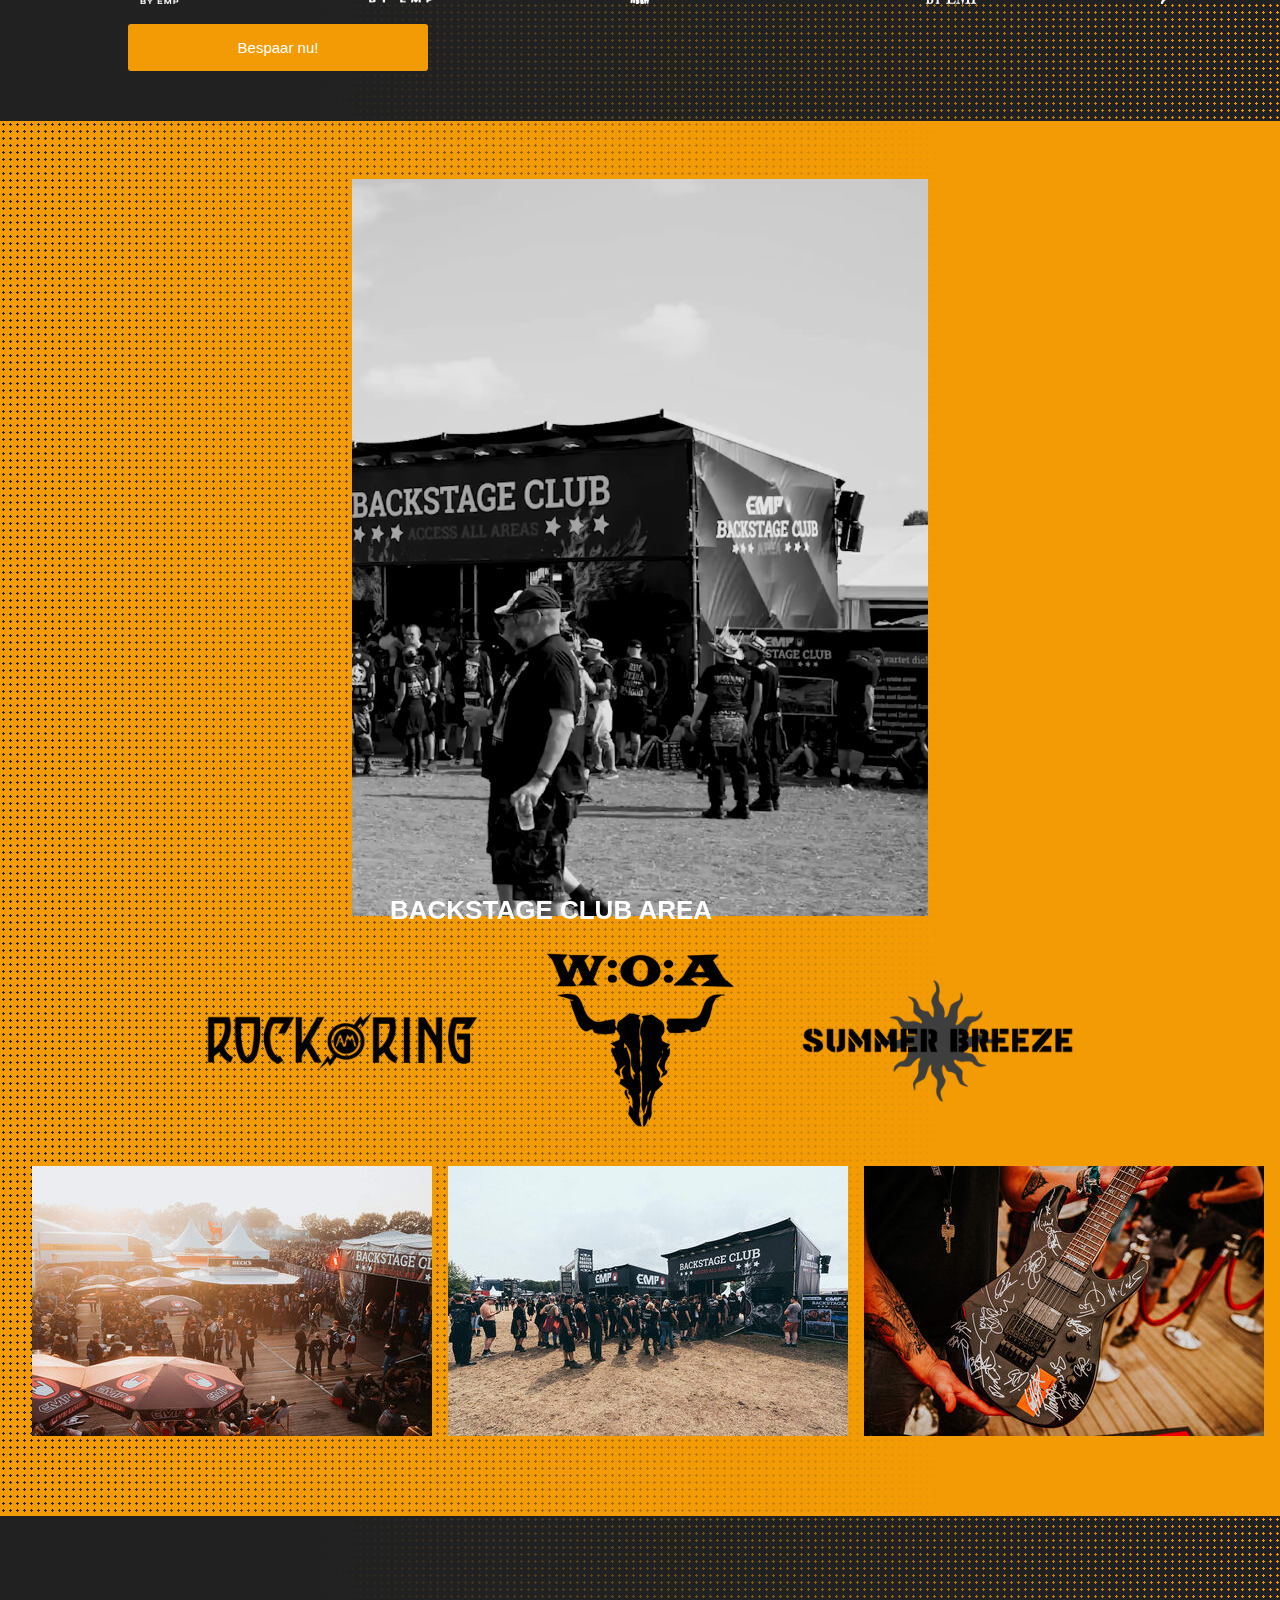
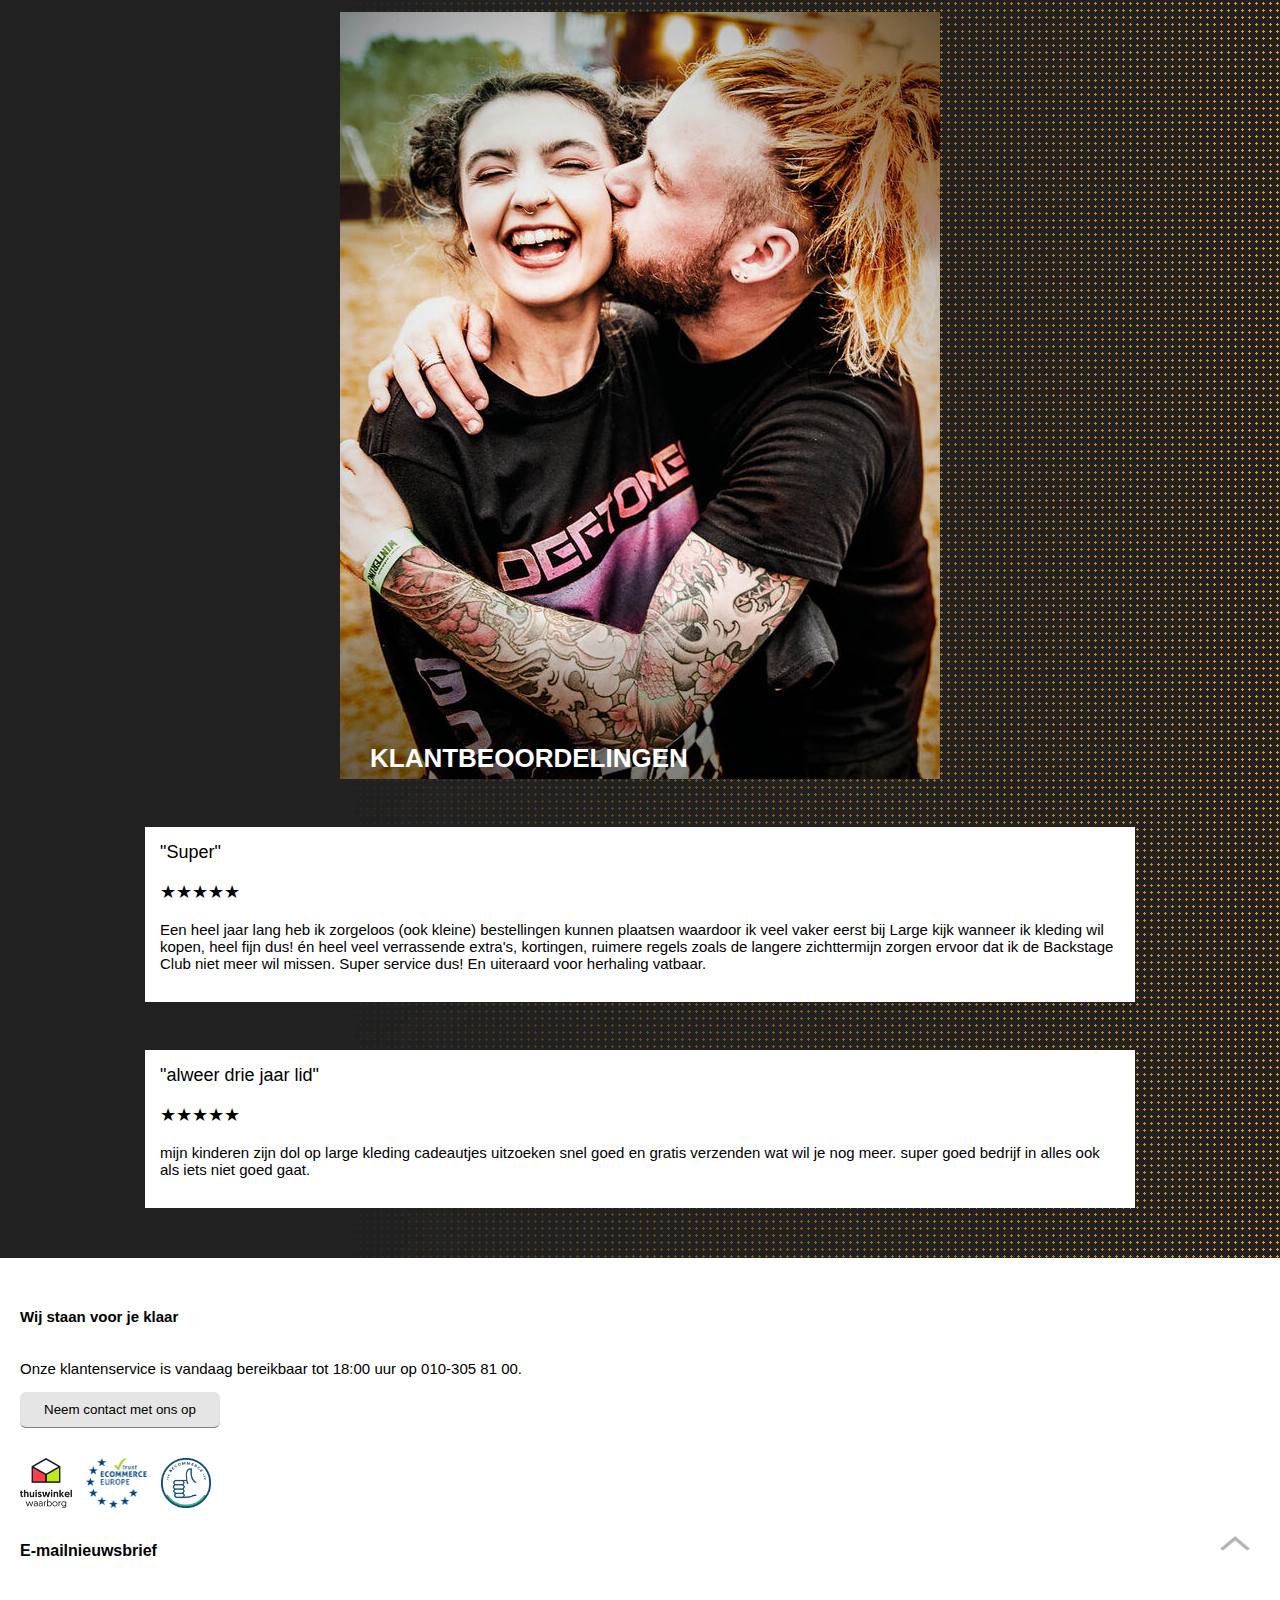
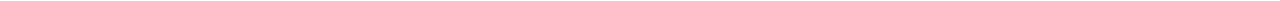
==== commit 860a6efd: "Add files via upload" ====
--- a/backstage.html
+++ b/backstage.html
@@ -53,9 +53,9 @@
 			</span>
 			<span class="icon">
 				<a class="icon" href="#"><img src="./images/blad.png" alt="blad"></a>
-				<a class="icon" href="#"><img src="./images/club.PNG" alt="backstage club"></a>
+				<a class="icon" href="./backstage.html"><img src="./images/club.PNG" alt="backstage club"></a>
 				<a class="icon" href="#"><img src="./images/profiel.PNG" alt="profiel"></a>
-				<a class="icon" href="./backstage.html"><img src="./images/hartje.PNG" alt="hartje"></a>
+				<a class="icon" href="#"><img src="./images/hartje.PNG" alt="hartje"></a>
 				<a class="icon" href="#"><img src="./images/wagen.PNG" alt="winkelwagen"></a>
 			</span>
 		</div>
@@ -169,11 +169,11 @@
 						<a href="#"></a>
 					</span>
 				</li>
-				<li  class="dropk">
+				<li class="dropk">
 					<a href="#"><img src="./images/blad.png" alt="Blad"> Sustainability</a>
 					<span></span>
 				</li>
-				<li  class="dropl">
+				<li class="dropl">
 					<a href="./backstage.html"><img src="./images/club.PNG" alt="Club"> Backstage Club</a>
 					<span></span>
 					<span class="dropdown">
@@ -319,25 +319,25 @@
 		</section>
 		<section class="secoranje">
 			<div class="oranje">
-			<article>
-				<video autoplay muted loop src="./videos/bscareamob.mp4">
-				</video>
-				<h3>BACKSTAGE CLUB AREA</h3>
-			</article>
-			<span>
-				<img src="./images/bscareabrandeen.webp" alt="Rock ring">
-				<img src="./images/bscareabrandtwee.webp" alt="Woa">
-				<img src="./images/bscareabranddrie.webp" alt="Summer breeze">
-			</span>
-			<span>
-				<img src="./images/bscpiceen.jpg" alt="Foto festival">
-				<img src="./images/bscpictwee.jpg" alt="Foto rij mensen">
-				<img src="./images/bscpicdrie.jpg" alt="Foto gitaar">
-				<img src="./images/bscpicvier.jpg" alt="Foto mensen aan tafel">
-				<img src="./images/bscpicvijf.jpg" alt="Foto mensen">
-				<img src="./images/bscpiczes.jpg" alt="Foto meer mensen">
-				<img src="./images/bscpiczeven.jpg" alt="Foto mensen met bier">
-			</span>
+				<article>
+					<video autoplay muted loop src="./videos/bscareamob.mp4">
+					</video>
+					<h3>BACKSTAGE CLUB AREA</h3>
+				</article>
+				<span>
+					<img src="./images/bscareabrandeen.webp" alt="Rock ring">
+					<img src="./images/bscareabrandtwee.webp" alt="Woa">
+					<img src="./images/bscareabranddrie.webp" alt="Summer breeze">
+				</span>
+				<span>
+					<img src="./images/bscpiceen.jpg" alt="Foto festival">
+					<img src="./images/bscpictwee.jpg" alt="Foto rij mensen">
+					<img src="./images/bscpicdrie.jpg" alt="Foto gitaar">
+					<img src="./images/bscpicvier.jpg" alt="Foto mensen aan tafel">
+					<img src="./images/bscpicvijf.jpg" alt="Foto mensen">
+					<img src="./images/bscpiczes.jpg" alt="Foto meer mensen">
+					<img src="./images/bscpiczeven.jpg" alt="Foto mensen met bier">
+				</span>
 			</div>
 		</section>
 		<section class="seczwart">
--- a/styles/style.css
+++ b/styles/style.css
@@ -17,6 +17,7 @@
   flex-direction: column;
   align-items: center;
 }
+
 /* -------------------header------------------- */
 header {
   position: relative;
@@ -44,9 +45,6 @@
   flex-grow: 1;
   flex-shrink: 1;
   /* flex-basis: auto; */
-}
-#dropdown {
-  display: none;
 }
 
 .dropdown {
@@ -72,6 +70,8 @@
 div.header button {
   display: none;
 }
+
+
 
 /* ---------MOBILE--------- */
 @media screen and (max-width: 770px) {
@@ -150,13 +150,10 @@
     padding-top: 15px;
   }
 
-.dropdown {
-  display: none;
-}
-
-.show {
+
+
+  .show {
     display: none;
-
     /* flex-direction: column; */
   }
 
@@ -511,7 +508,8 @@
   position: absolute;
   display: flex;
   flex-direction: column;
-  top: 0px;
+  top: 200px;
+  margin-left: -5%;
   /* z-index: 1; */
 }
 
@@ -809,6 +807,11 @@
 }
 
 @media screen and (min-width: 770px) {
+
+  #dropdown {
+    display: none;
+  }
+
   div.header {
     position: relative;
     display: flex;
@@ -816,11 +819,11 @@
   }
 
   .logo a img {
-    max-width: 50%;
+    max-width: 47%;
   }
 
   .logo {
-    margin-left: 5%
+    margin-left: 9%
   }
 
   nav {
@@ -834,11 +837,11 @@
 
   nav a {
     padding: 10px;
-    padding-left: 10px;
+    padding-left: 20px;
     /* padding-bottom: 50px; */
     flex-grow: 1;
+    /* width: 100px; */
     white-space: nowrap;
-
   }
 
   nav a:hover {
@@ -921,26 +924,26 @@
     width: 500px;
   }
 
-body.bsc section:nth-of-type(3) div span {
-  display: flex;
-  flex-wrap: nowrap;
-  overflow: hidden;
-  max-width: 100%;
-}
-
-  body.bsc section:nth-of-type(3) div span>img{
+  body.bsc section:nth-of-type(3) div span {
+    display: flex;
+    flex-wrap: nowrap;
+    overflow: hidden;
+    max-width: 100%;
+  }
+
+  body.bsc section:nth-of-type(3) div span>img {
     width: 200px;
     height: 100px;
     /* padding: 0px; */
-
-  }
+  }
+
   body.bsc section:nth-of-type(3) div {
     display: flex;
     flex-direction: column;
   }
 
   body.bsc section:nth-of-type(3) div button {
-    align-self:flex-start ;
+    align-self: flex-start;
     width: 300px;
   }
 
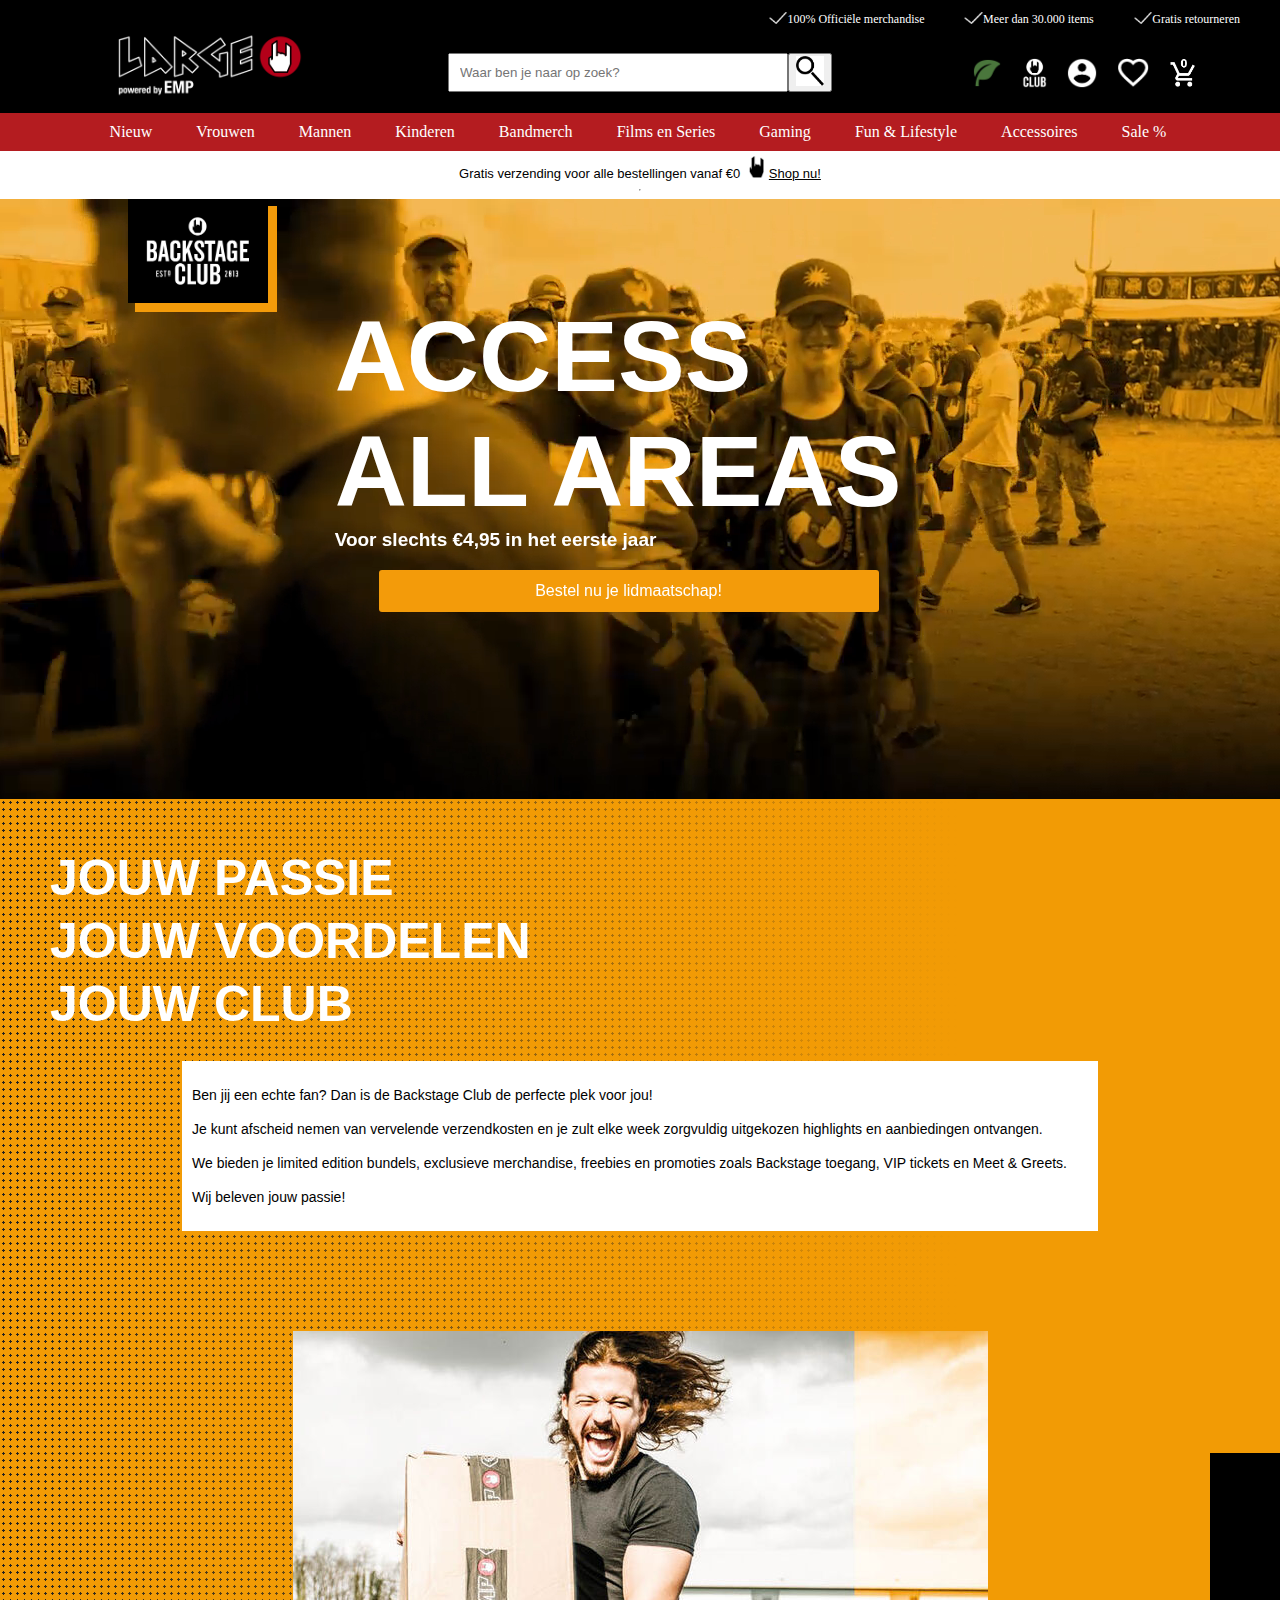
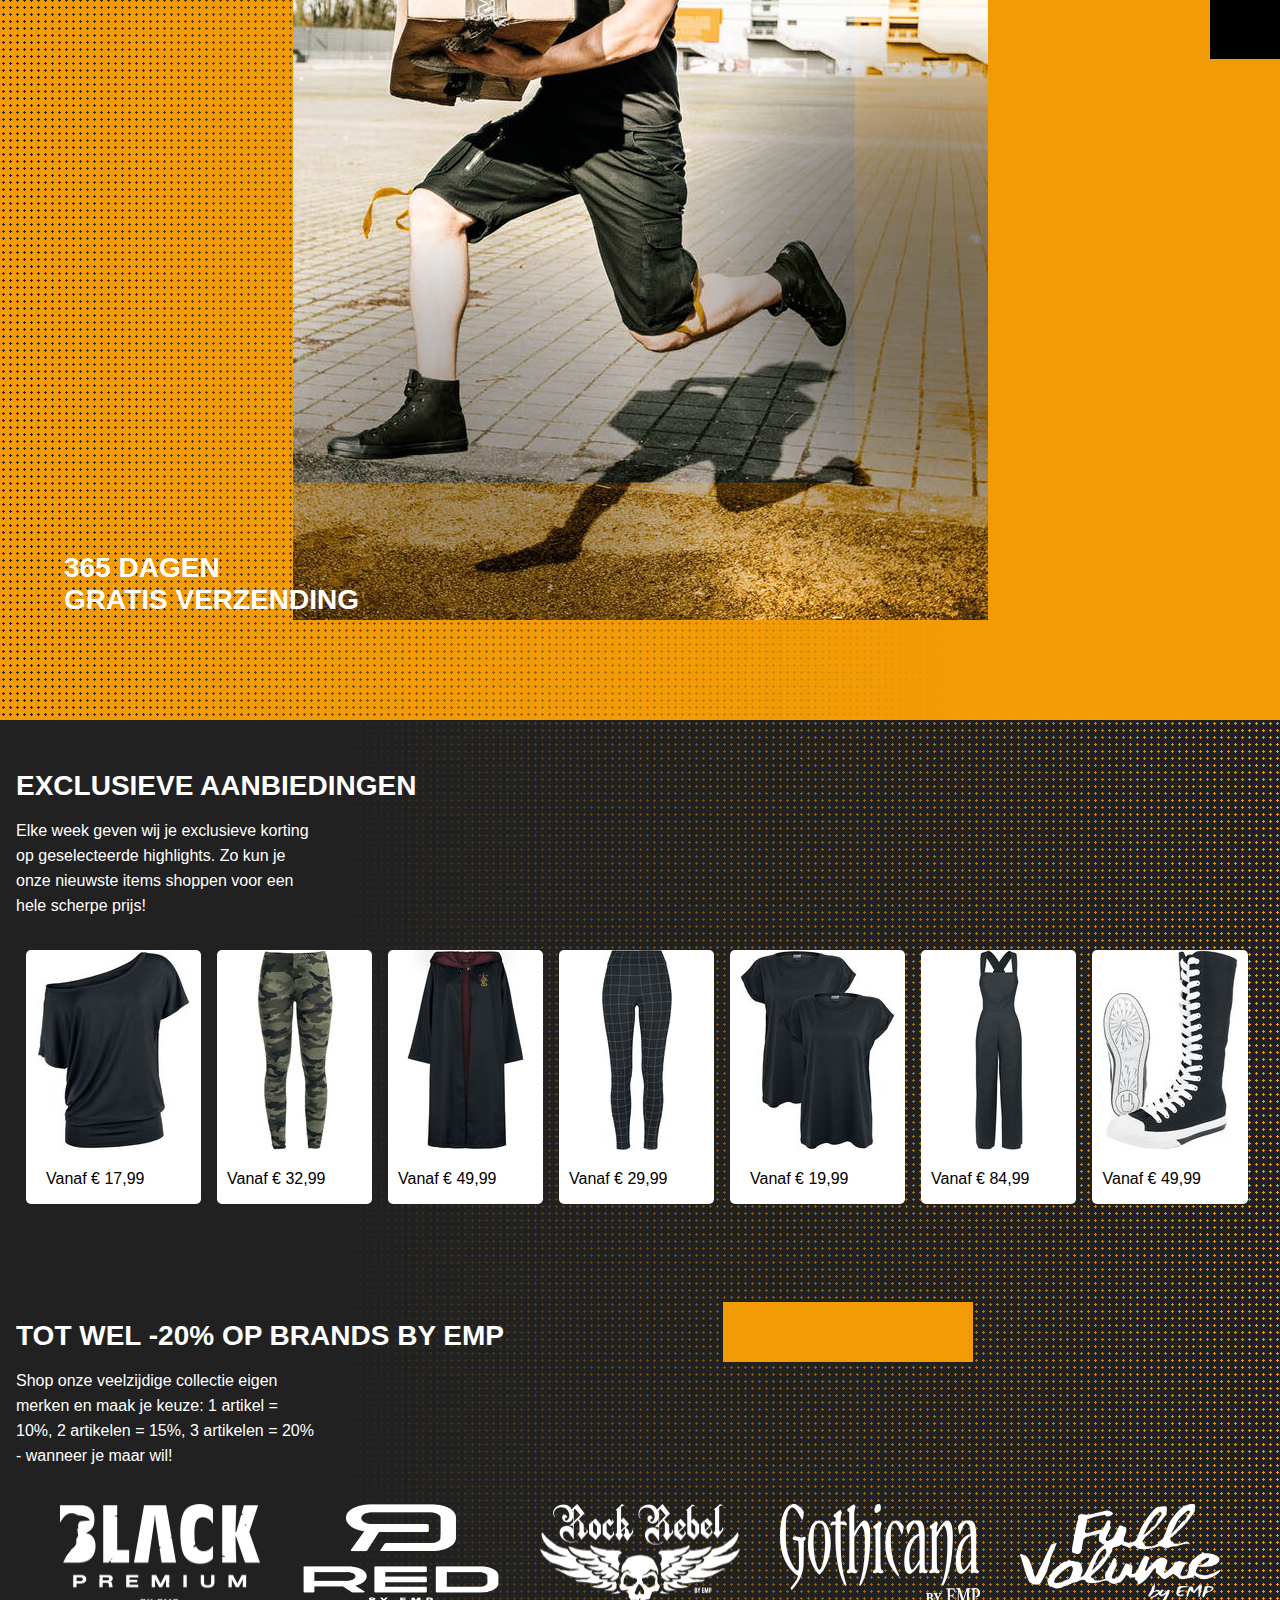
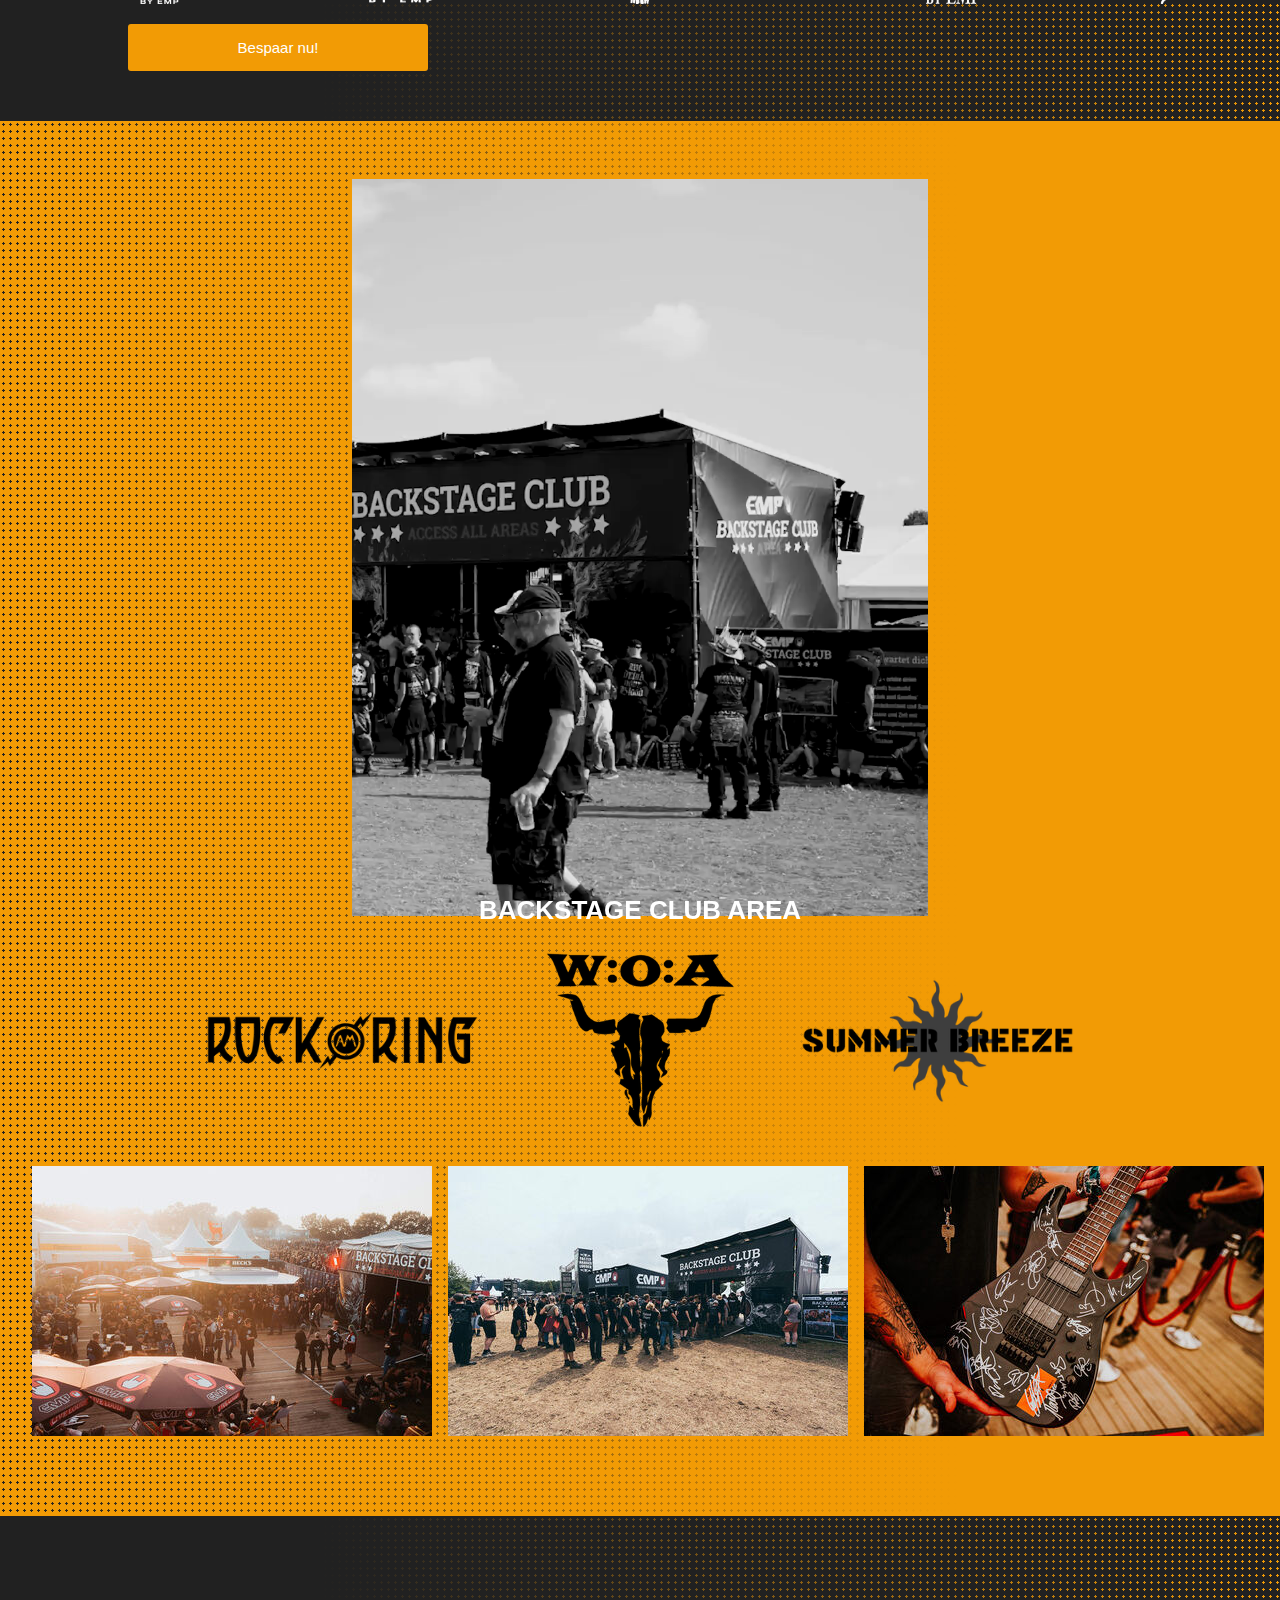
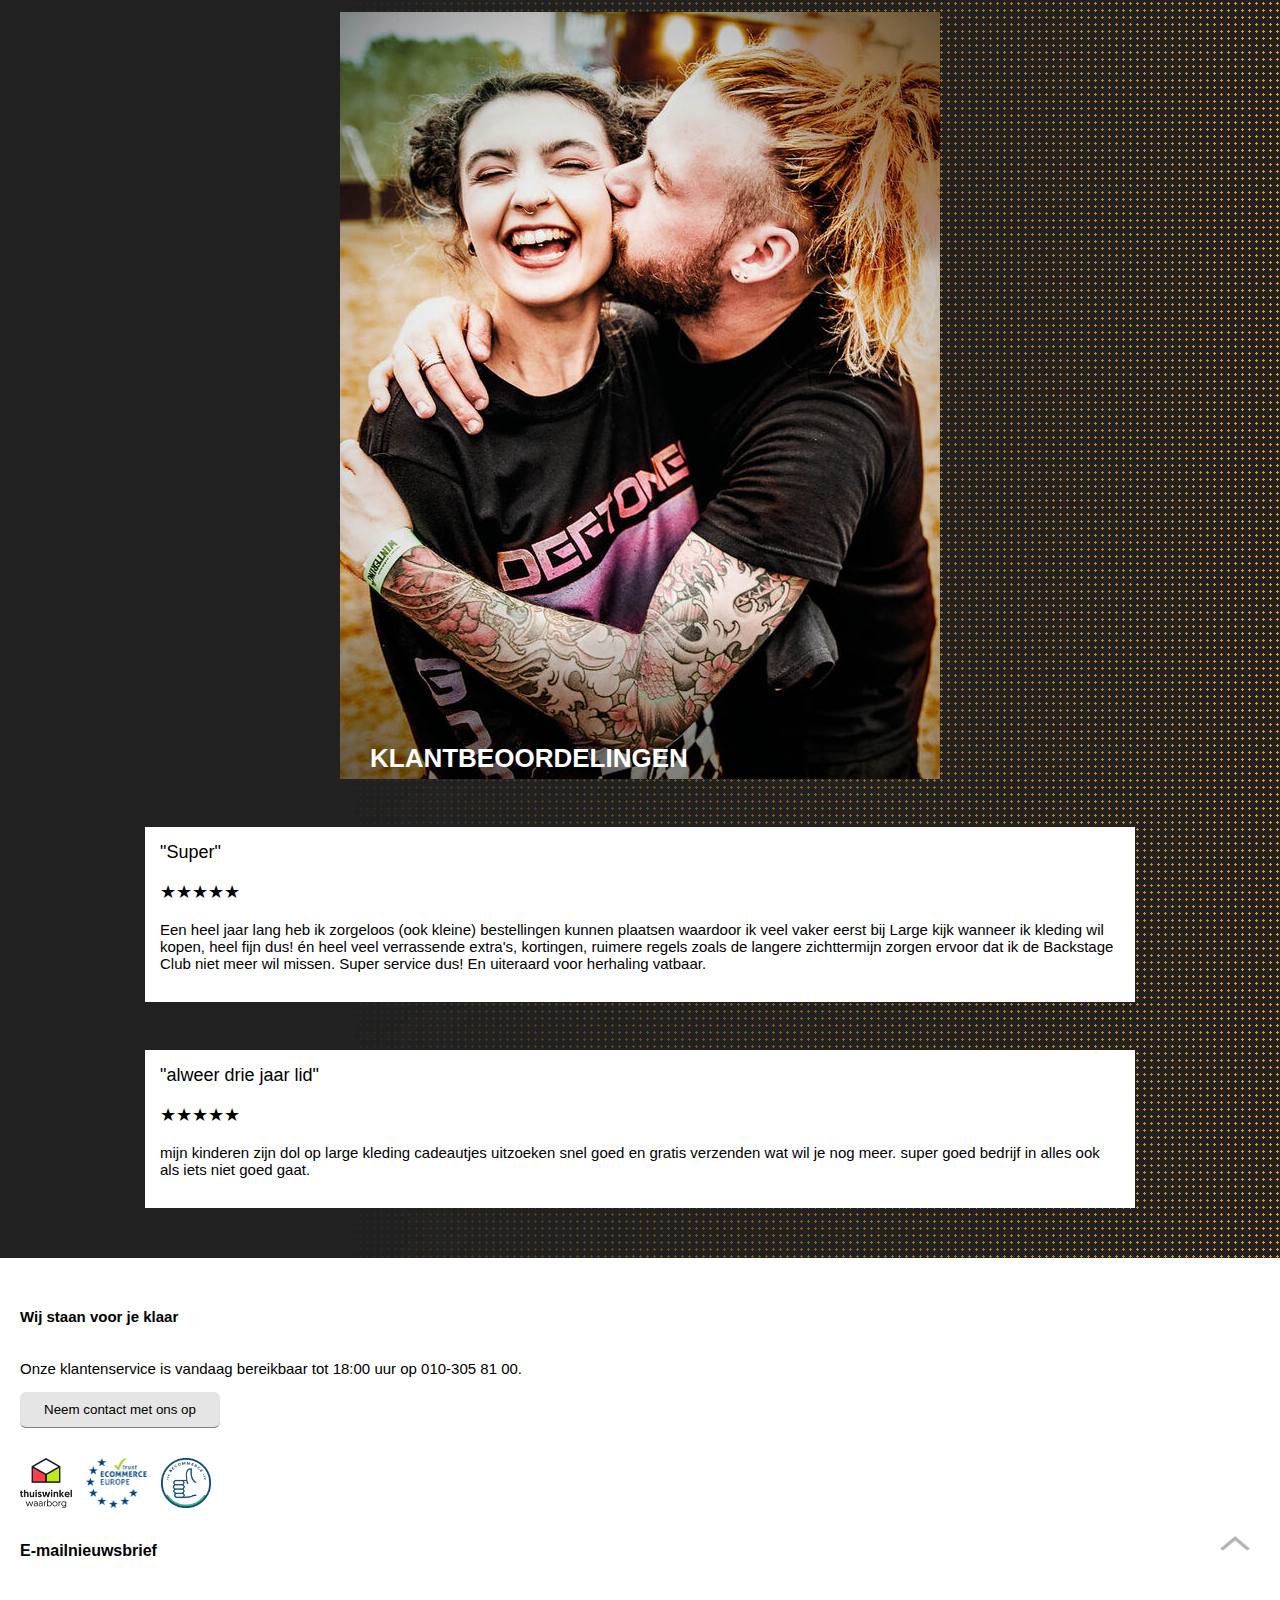
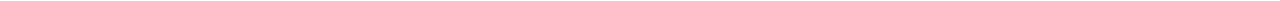
==== commit a9a4be92: "Add files via upload" ====
--- a/backstage.html
+++ b/backstage.html
@@ -12,6 +12,9 @@
 </head>
 
 <body class="bsc">
+
+	<!-- HEADER: Logo, hamburger, zoekbalk, navigatie, icoontjes-->
+
 	<header>
 		<div class="informatie">
 			<figure class="header">
@@ -199,7 +202,12 @@
 			</ul>
 		</nav>
 	</header>
+
+	<!-- MAIN: Banner | Video | Gratis verzending | Exclusieve aanbiedingen | Backstage Club Area | Klantbeoordelingen -->
+
 	<main>
+
+		<!-- Banner -->
 
 		<article class="banner">
 			<p>
@@ -207,6 +215,9 @@
 			</p>
 		</article>
 		<hr>
+
+		<!-- SECTION 1: Video -->
+
 		<section class="een">
 			<article class="video">
 				<video autoplay muted loop>
@@ -221,6 +232,8 @@
 			</article>
 		</section>
 
+		<!-- SECTION 2: Gratis verzending -->
+
 		<section class="secoranje">
 			<div class="oranje">
 				<article>
@@ -256,6 +269,9 @@
 				</article>
 			</div>
 		</section>
+
+		<!-- SECTION 3: Exclusieve aanbiedingen -->
+
 		<section class="seczwart">
 			<div class="zwart">
 				<article>
@@ -317,6 +333,9 @@
 				<button type="button" name="button">Bespaar nu!</button>
 			</div>
 		</section>
+
+		<!-- SECTION 4: Backstage Club Area -->
+
 		<section class="secoranje">
 			<div class="oranje">
 				<article>
@@ -340,6 +359,9 @@
 				</span>
 			</div>
 		</section>
+
+		<!-- SECTION 5: Klantbeoordelingen -->
+
 		<section class="seczwart">
 			<div class="zwart">
 				<article>
@@ -374,6 +396,8 @@
 			</div>
 		</section>
 	</main>
+
+	<!-- FOOTER: Contactgegevens -->
 
 	<footer>
 		<section class="klantenservice">
--- a/styles/style.css
+++ b/styles/style.css
@@ -736,7 +736,6 @@
 body.bsc main section:nth-of-type(4) article>h3 {
   position: absolute;
   padding: 0px;
-  width: 500px;
   font-size: 26px;
   bottom: -15px;
 }
@@ -806,6 +805,8 @@
   padding-bottom: 50px;
 }
 
+
+/* ------------------DESKTOP------------------ */
 @media screen and (min-width: 770px) {
 
   #dropdown {
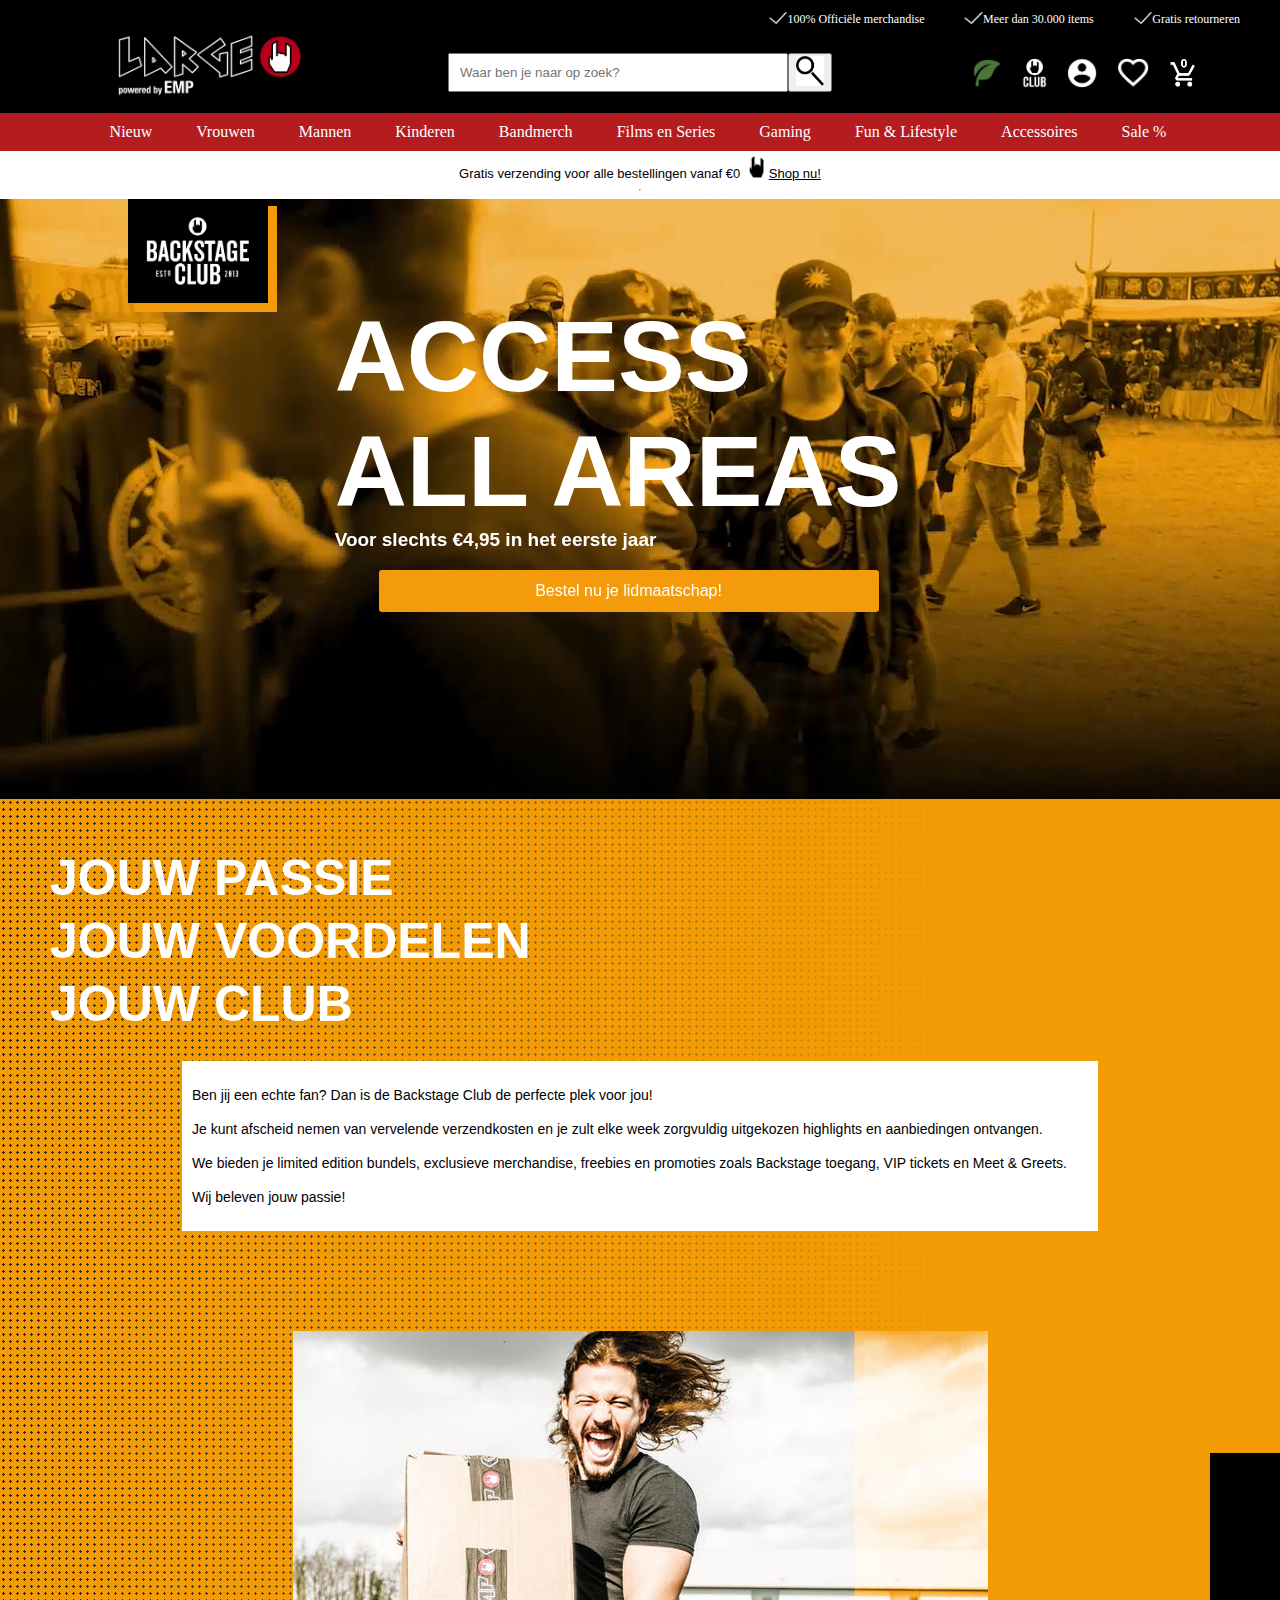
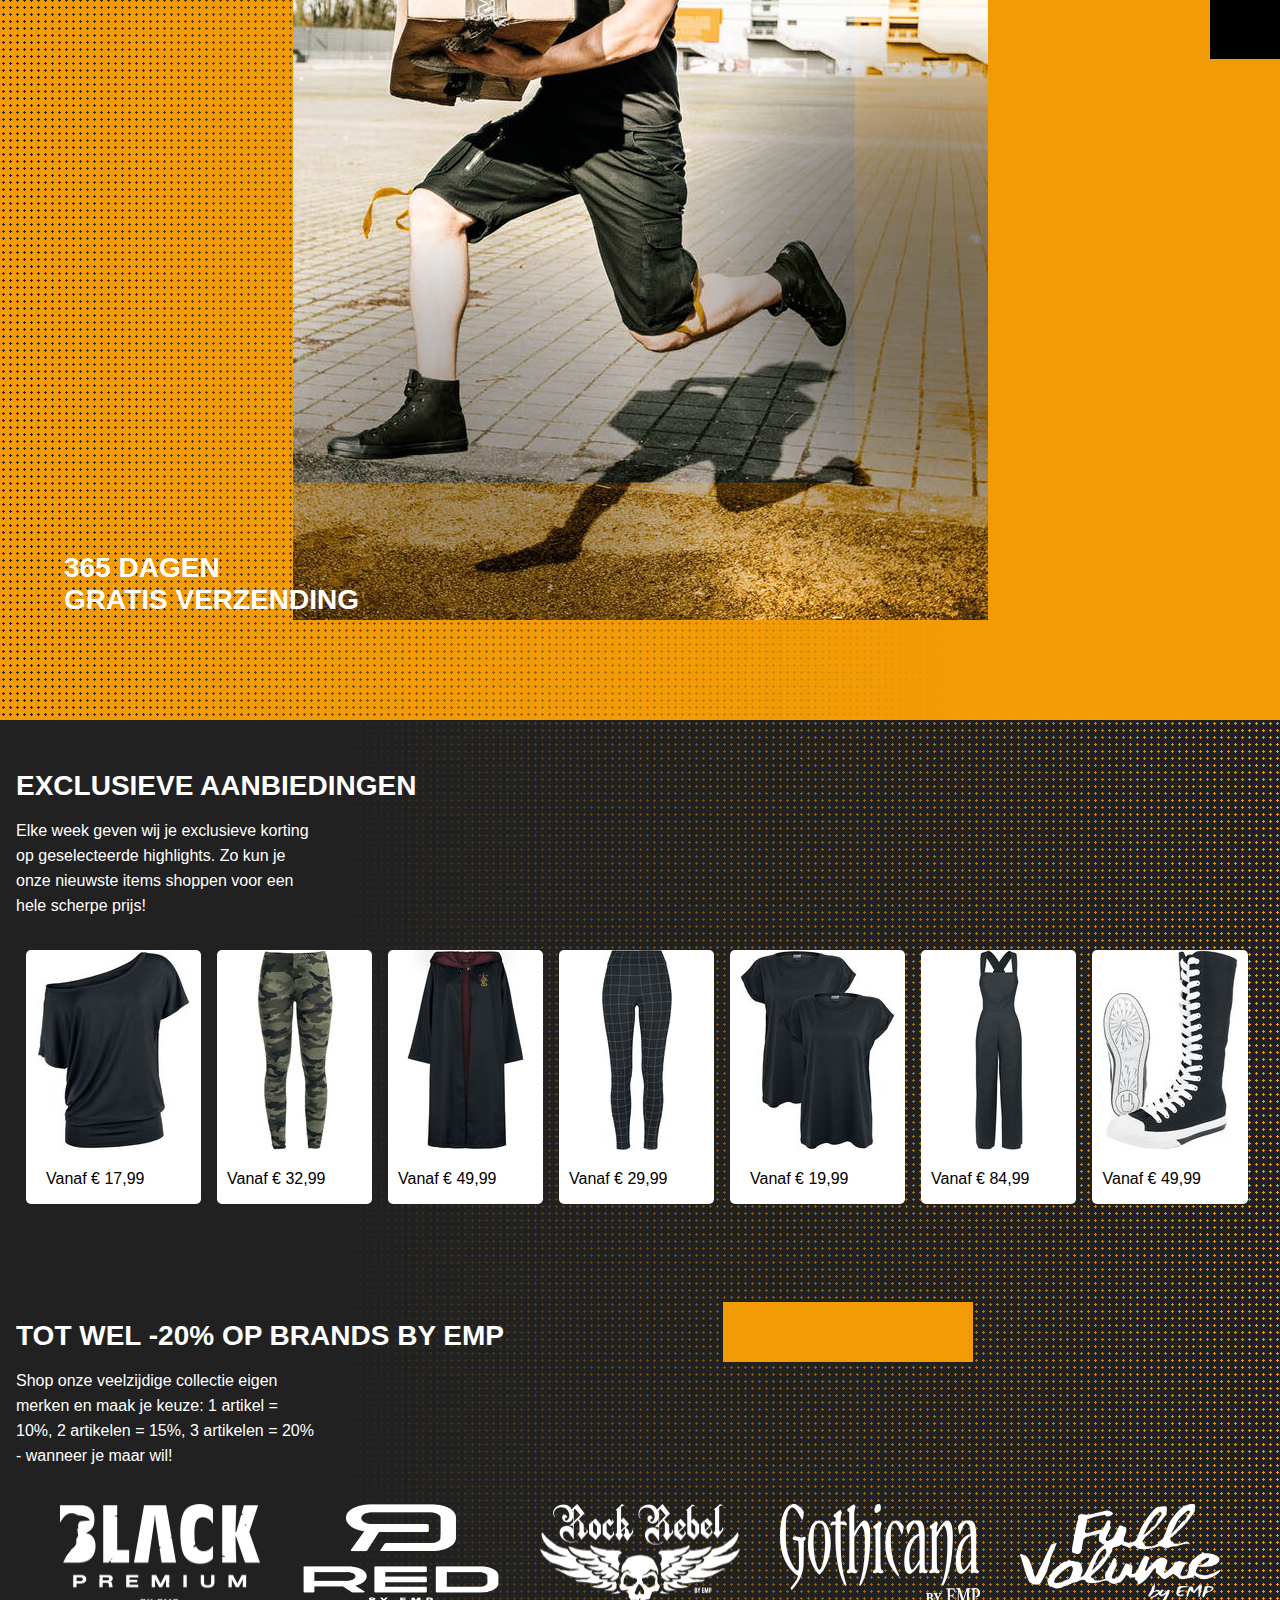
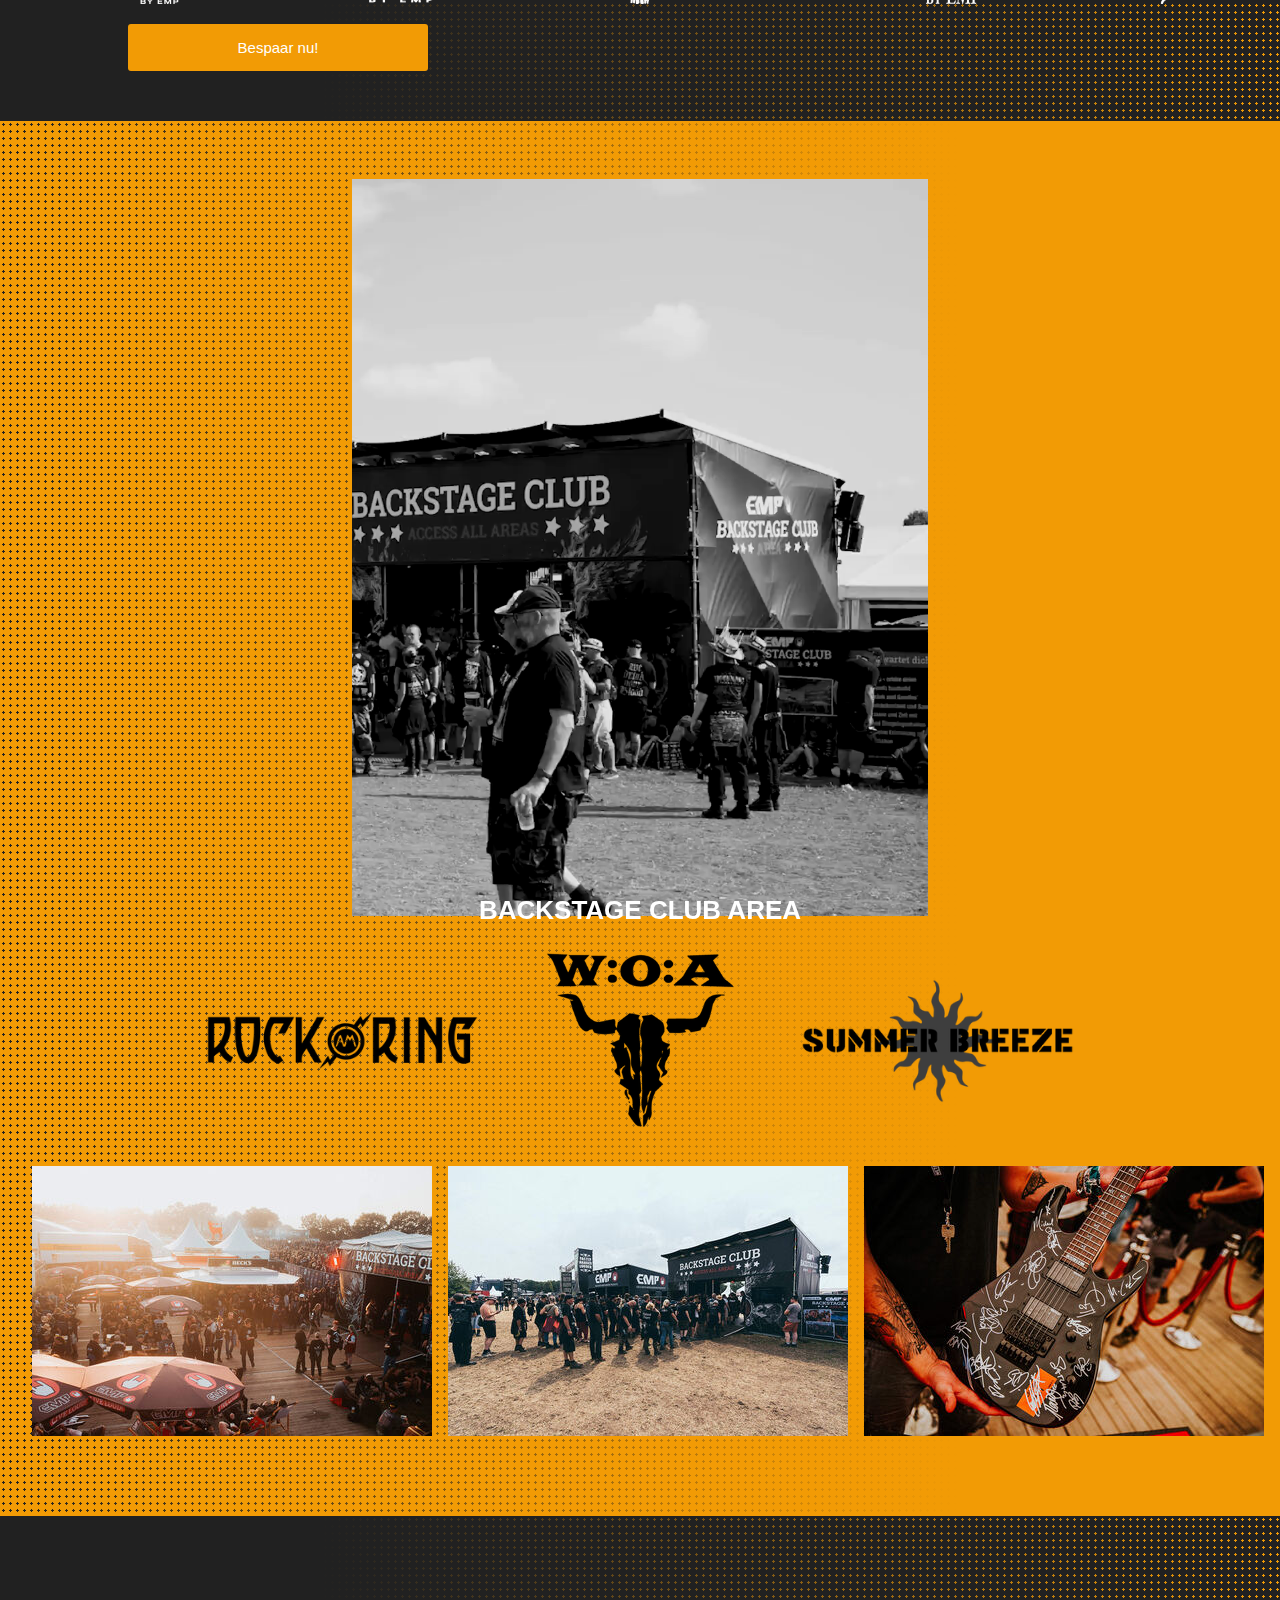
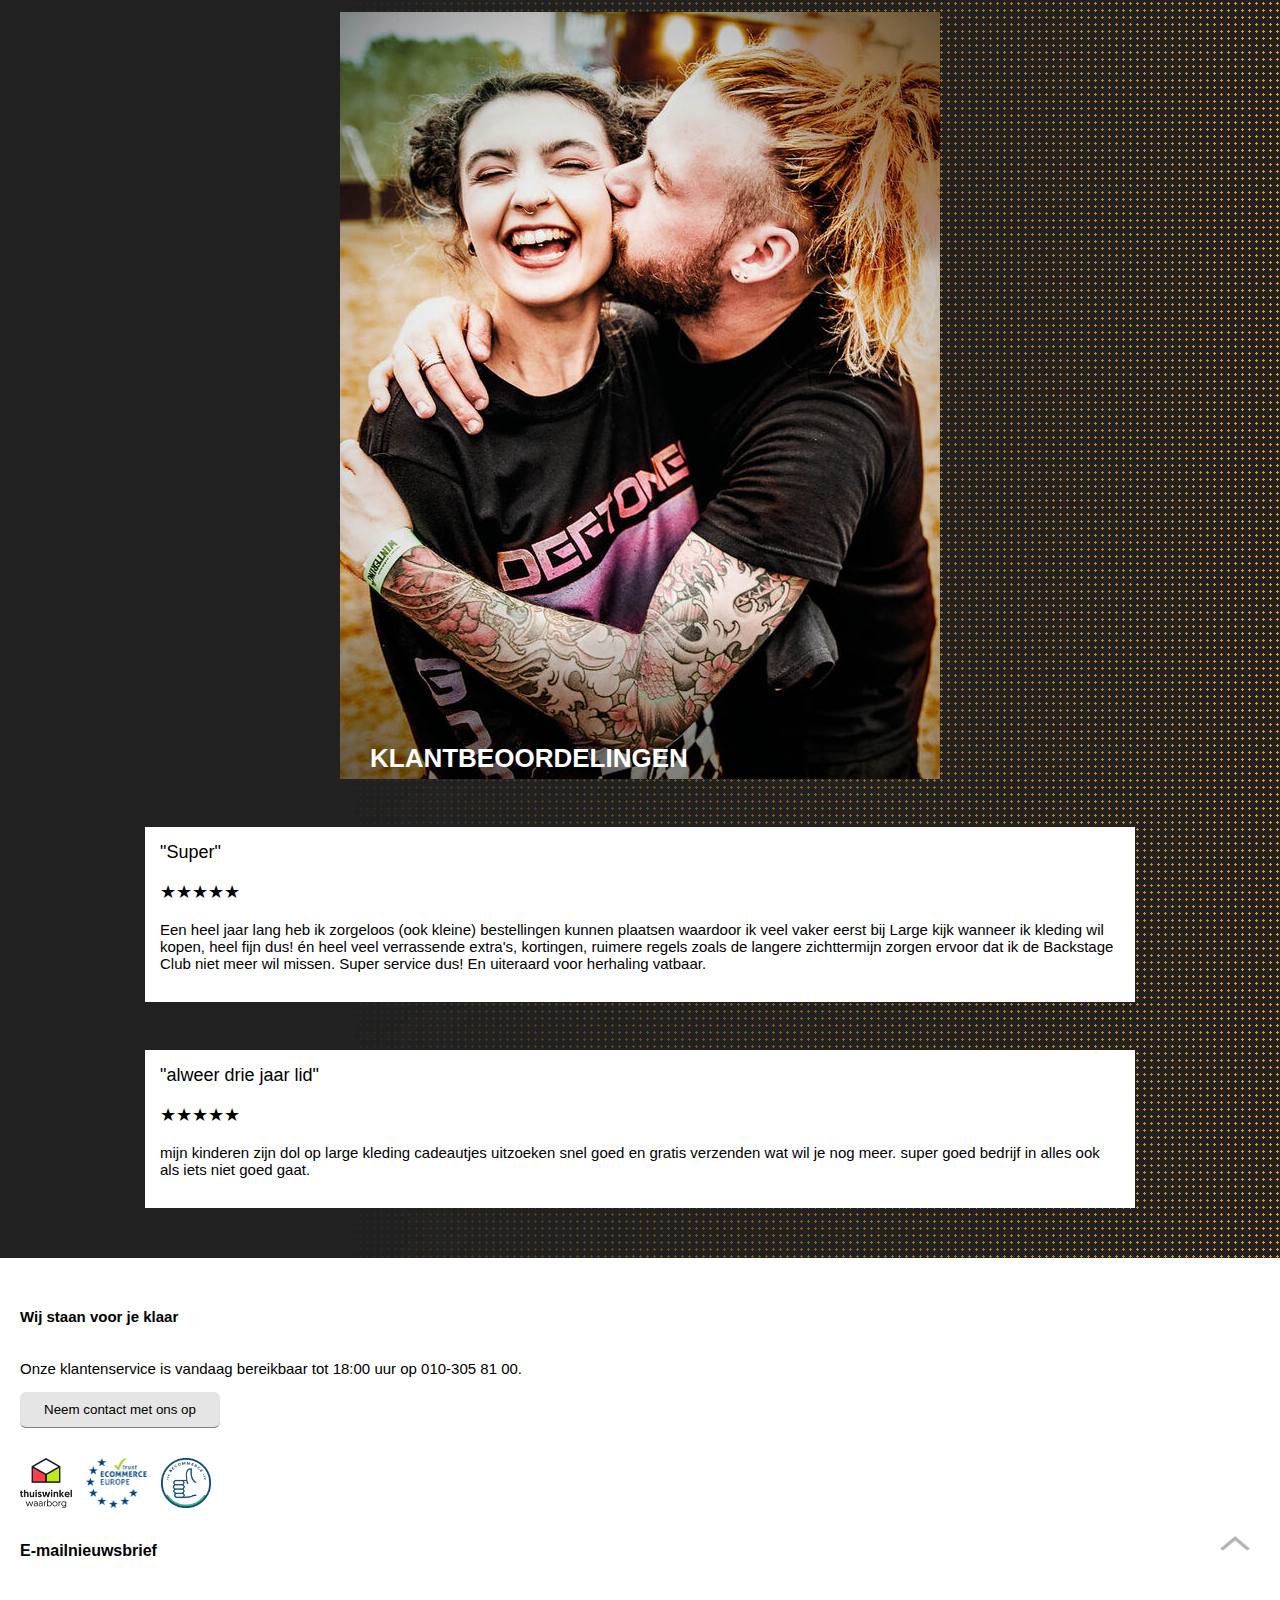
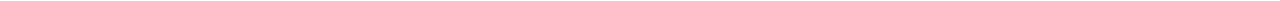
==== commit c4abcf4a: "Add files via upload" ====
--- a/backstage.html
+++ b/backstage.html
@@ -13,7 +13,7 @@
 
 <body class="bsc">
 
-	<!-- HEADER: Logo, hamburger, zoekbalk, navigatie, icoontjes-->
+	<!-- HEADER: Logo | hamburger met javascript | zoekbalk | navigatie | icoontjes-->
 
 	<header>
 		<div class="informatie">
@@ -203,7 +203,7 @@
 		</nav>
 	</header>
 
-	<!-- MAIN: Banner | Video | Gratis verzending | Exclusieve aanbiedingen | Backstage Club Area | Klantbeoordelingen -->
+	<!-- MAIN: Banner | Video | Gratis verzending | Exclusieve aanbiedingen carrousel met css | Backstage Club Area | Klantbeoordelingen -->
 
 	<main>
 
@@ -270,7 +270,7 @@
 			</div>
 		</section>
 
-		<!-- SECTION 3: Exclusieve aanbiedingen -->
+		<!-- SECTION 3: Exclusieve aanbiedingen carrousel met css -->
 
 		<section class="seczwart">
 			<div class="zwart">
